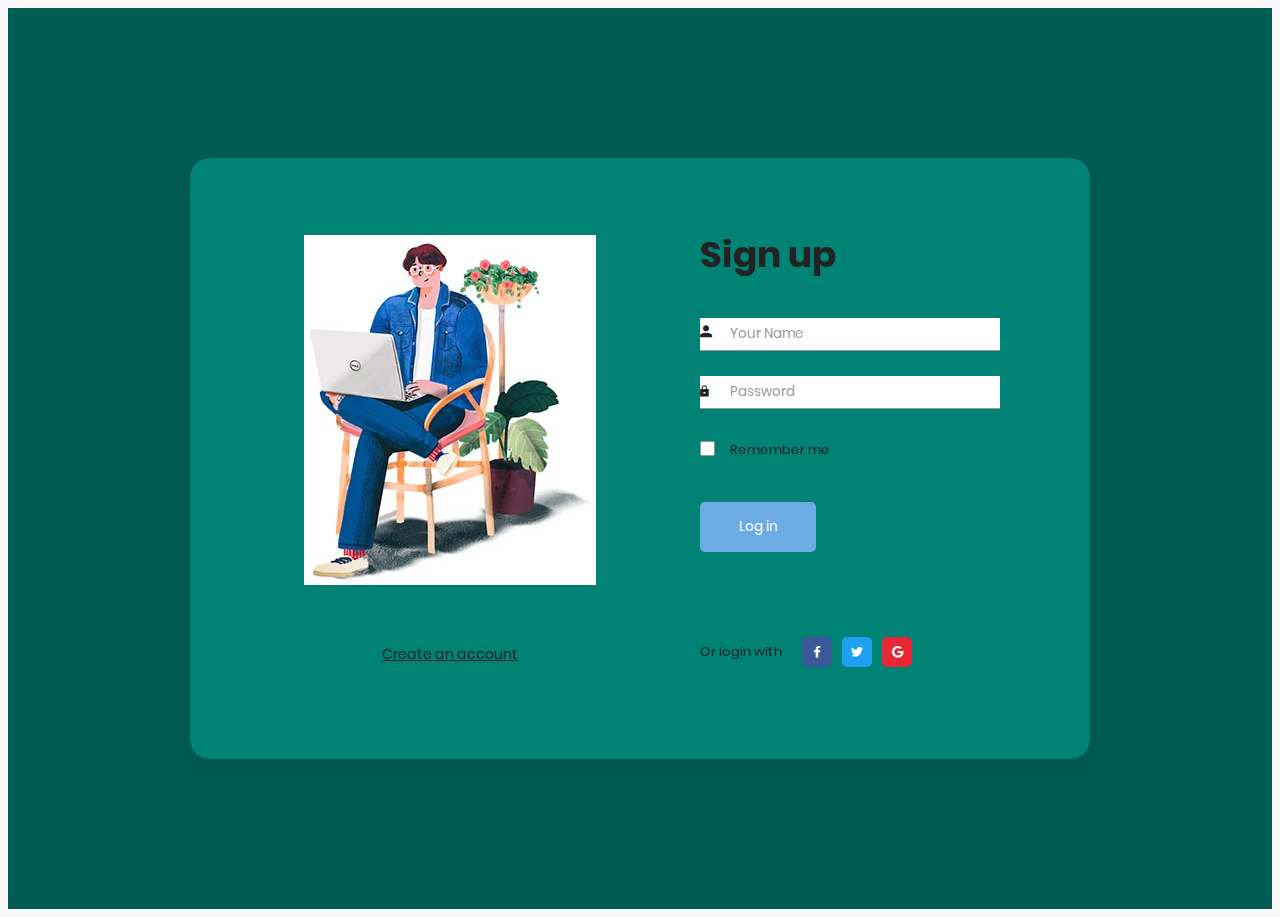
==== colorlib-regform-7/login.html @ 9bcc9d5b "registration and login added" ====
<!DOCTYPE html>
<html lang="en">
<head>
    <meta charset="UTF-8">
    <meta name="viewport" content="width=device-width, initial-scale=1.0">
    <meta http-equiv="X-UA-Compatible" content="ie=edge">
    <title>Sign Up Form by Colorlib</title>

    <!-- Font Icon -->
    <link rel="stylesheet" href="fonts/material-icon/css/material-design-iconic-font.min.css">

    <!-- Main css -->
    <link rel="stylesheet" href="css/style.css">
</head>
<body>

    <div class="main">

     

        <!-- Sing in  Form -->
        <section class="sign-in">
            <div class="container">
                <div class="signin-content">
                    <div class="signin-image">
                        <figure><img src="images/signin-image.jpg" alt="sing up image"></figure>
                        <a href="#" class="signup-image-link">Create an account</a>
                    </div>

                    <div class="signin-form">
                        <h2 class="form-title">Sign up</h2>
                        <form method="POST" class="register-form" id="login-form">
                            <div class="form-group">
                                <label for="your_name"><i class="zmdi zmdi-account material-icons-name"></i></label>
                                <input type="text" name="your_name" id="your_name" placeholder="Your Name"/>
                            </div>
                            <div class="form-group">
                                <label for="your_pass"><i class="zmdi zmdi-lock"></i></label>
                                <input type="password" name="your_pass" id="your_pass" placeholder="Password"/>
                            </div>
                            <div class="form-group">
                                <input type="checkbox" name="remember-me" id="remember-me" class="agree-term" />
                                <label for="remember-me" class="label-agree-term"><span><span></span></span>Remember me</label>
                            </div>
                            <div class="form-group form-button">
                                <input type="submit" name="signin" id="signin" class="form-submit" value="Log in"/>
                            </div>
                        </form>
                        <div class="social-login">
                            <span class="social-label">Or login with</span>
                            <ul class="socials">
                                <li><a href="#"><i class="display-flex-center zmdi zmdi-facebook"></i></a></li>
                                <li><a href="#"><i class="display-flex-center zmdi zmdi-twitter"></i></a></li>
                                <li><a href="#"><i class="display-flex-center zmdi zmdi-google"></i></a></li>
                            </ul>
                        </div>
                    </div>
                </div>
            </div>
        </section>

    </div>

    <!-- JS -->
    <script src="vendor/jquery/jquery.min.js"></script>
    <script src="js/main.js"></script>
</body><!-- This templates was made by Colorlib (https://colorlib.com) -->
</html>
---- colorlib-regform-7/fonts/material-icon/css/material-design-iconic-font.min.css ----
@font-face{font-family:Material-Design-Iconic-Font;src:url(../fonts/Material-Design-Iconic-Font.woff2?v=2.2.0) format('woff2'),url(../fonts/Material-Design-Iconic-Font.woff?v=2.2.0) format('woff'),url(../fonts/Material-Design-Iconic-Font.ttf?v=2.2.0) format('truetype')}.zmdi{display:inline-block;font:normal normal normal 14px/1 'Material-Design-Iconic-Font';font-size:inherit;text-rendering:auto;-webkit-font-smoothing:antialiased;-moz-osx-font-smoothing:grayscale}.zmdi-hc-lg{font-size:1.33333333em;line-height:.75em;vertical-align:-15%}.zmdi-hc-2x{font-size:2em}.zmdi-hc-3x{font-size:3em}.zmdi-hc-4x{font-size:4em}.zmdi-hc-5x{font-size:5em}.zmdi-hc-fw{width:1.28571429em;text-align:center}.zmdi-hc-ul{padding-left:0;margin-left:2.14285714em;list-style-type:none}.zmdi-hc-ul>li{position:relative}.zmdi-hc-li{position:absolute;left:-2.14285714em;width:2.14285714em;top:.14285714em;text-align:center}.zmdi-hc-li.zmdi-hc-lg{left:-1.85714286em}.zmdi-hc-border{padding:.1em .25em;border:solid .1em #9e9e9e;border-radius:2px}.zmdi-hc-border-circle{padding:.1em .25em;border:solid .1em #9e9e9e;border-radius:50%}.zmdi.pull-left{float:left;margin-right:.15em}.zmdi.pull-right{float:right;margin-left:.15em}.zmdi-hc-spin{-webkit-animation:zmdi-spin 1.5s infinite linear;animation:zmdi-spin 1.5s infinite linear}.zmdi-hc-spin-reverse{-webkit-animation:zmdi-spin-reverse 1.5s infinite linear;animation:zmdi-spin-reverse 1.5s infinite linear}@-webkit-keyframes zmdi-spin{0%{-webkit-transform:rotate(0deg);transform:rotate(0deg)}100%{-webkit-transform:rotate(359deg);transform:rotate(359deg)}}@keyframes zmdi-spin{0%{-webkit-transform:rotate(0deg);transform:rotate(0deg)}100%{-webkit-transform:rotate(359deg);transform:rotate(359deg)}}@-webkit-keyframes zmdi-spin-reverse{0%{-webkit-transform:rotate(0deg);transform:rotate(0deg)}100%{-webkit-transform:rotate(-359deg);transform:rotate(-359deg)}}@keyframes zmdi-spin-reverse{0%{-webkit-transform:rotate(0deg);transform:rotate(0deg)}100%{-webkit-transform:rotate(-359deg);transform:rotate(-359deg)}}.zmdi-hc-rotate-90{-webkit-transform:rotate(90deg);-ms-transform:rotate(90deg);transform:rotate(90deg)}.zmdi-hc-rotate-180{-webkit-transform:rotate(180deg);-ms-transform:rotate(180deg);transform:rotate(180deg)}.zmdi-hc-rotate-270{-webkit-transform:rotate(270deg);-ms-transform:rotate(270deg);transform:rotate(270deg)}.zmdi-hc-flip-horizontal{-webkit-transform:scale(-1,1);-ms-transform:scale(-1,1);transform:scale(-1,1)}.zmdi-hc-flip-vertical{-webkit-transform:scale(1,-1);-ms-transform:scale(1,-1);transform:scale(1,-1)}.zmdi-hc-stack{position:relative;display:inline-block;width:2em;height:2em;line-height:2em;vertical-align:middle}.zmdi-hc-stack-1x,.zmdi-hc-stack-2x{position:absolute;left:0;width:100%;text-align:center}.zmdi-hc-stack-1x{line-height:inherit}.zmdi-hc-stack-2x{font-size:2em}.zmdi-hc-inverse{color:#fff}.zmdi-3d-rotation:before{content:'\f101'}.zmdi-airplane-off:before{content:'\f102'}.zmdi-airplane:before{content:'\f103'}.zmdi-album:before{content:'\f104'}.zmdi-archive:before{content:'\f105'}.zmdi-assignment-account:before{content:'\f106'}.zmdi-assignment-alert:before{content:'\f107'}.zmdi-assignment-check:before{content:'\f108'}.zmdi-assignment-o:before{content:'\f109'}.zmdi-assignment-return:before{content:'\f10a'}.zmdi-assignment-returned:before{content:'\f10b'}.zmdi-assignment:before{content:'\f10c'}.zmdi-attachment-alt:before{content:'\f10d'}.zmdi-attachment:before{content:'\f10e'}.zmdi-audio:before{content:'\f10f'}.zmdi-badge-check:before{content:'\f110'}.zmdi-balance-wallet:before{content:'\f111'}.zmdi-balance:before{content:'\f112'}.zmdi-battery-alert:before{content:'\f113'}.zmdi-battery-flash:before{content:'\f114'}.zmdi-battery-unknown:before{content:'\f115'}.zmdi-battery:before{content:'\f116'}.zmdi-bike:before{content:'\f117'}.zmdi-block-alt:before{content:'\f118'}.zmdi-block:before{content:'\f119'}.zmdi-boat:before{content:'\f11a'}.zmdi-book-image:before{content:'\f11b'}.zmdi-book:before{content:'\f11c'}.zmdi-bookmark-outline:before{content:'\f11d'}.zmdi-bookmark:before{content:'\f11e'}.zmdi-brush:before{content:'\f11f'}.zmdi-bug:before{content:'\f120'}.zmdi-bus:before{content:'\f121'}.zmdi-cake:before{content:'\f122'}.zmdi-car-taxi:before{content:'\f123'}.zmdi-car-wash:before{content:'\f124'}.zmdi-car:before{content:'\f125'}.zmdi-card-giftcard:before{content:'\f126'}.zmdi-card-membership:before{content:'\f127'}.zmdi-card-travel:before{content:'\f128'}.zmdi-card:before{content:'\f129'}.zmdi-case-check:before{content:'\f12a'}.zmdi-case-download:before{content:'\f12b'}.zmdi-case-play:before{content:'\f12c'}.zmdi-case:before{content:'\f12d'}.zmdi-cast-connected:before{content:'\f12e'}.zmdi-cast:before{content:'\f12f'}.zmdi-chart-donut:before{content:'\f130'}.zmdi-chart:before{content:'\f131'}.zmdi-city-alt:before{content:'\f132'}.zmdi-city:before{content:'\f133'}.zmdi-close-circle-o:before{content:'\f134'}.zmdi-close-circle:before{content:'\f135'}.zmdi-close:before{content:'\f136'}.zmdi-cocktail:before{content:'\f137'}.zmdi-code-setting:before{content:'\f138'}.zmdi-code-smartphone:before{content:'\f139'}.zmdi-code:before{content:'\f13a'}.zmdi-coffee:before{content:'\f13b'}.zmdi-collection-bookmark:before{content:'\f13c'}.zmdi-collection-case-play:before{content:'\f13d'}.zmdi-collection-folder-image:before{content:'\f13e'}.zmdi-collection-image-o:before{content:'\f13f'}.zmdi-collection-image:before{content:'\f140'}.zmdi-collection-item-1:before{content:'\f141'}.zmdi-collection-item-2:before{content:'\f142'}.zmdi-collection-item-3:before{content:'\f143'}.zmdi-collection-item-4:before{content:'\f144'}.zmdi-collection-item-5:before{content:'\f145'}.zmdi-collection-item-6:before{content:'\f146'}.zmdi-collection-item-7:before{content:'\f147'}.zmdi-collection-item-8:before{content:'\f148'}.zmdi-collection-item-9-plus:before{content:'\f149'}.zmdi-collection-item-9:before{content:'\f14a'}.zmdi-collection-item:before{content:'\f14b'}.zmdi-collection-music:before{content:'\f14c'}.zmdi-collection-pdf:before{content:'\f14d'}.zmdi-collection-plus:before{content:'\f14e'}.zmdi-collection-speaker:before{content:'\f14f'}.zmdi-collection-text:before{content:'\f150'}.zmdi-collection-video:before{content:'\f151'}.zmdi-compass:before{content:'\f152'}.zmdi-cutlery:before{content:'\f153'}.zmdi-delete:before{content:'\f154'}.zmdi-dialpad:before{content:'\f155'}.zmdi-dns:before{content:'\f156'}.zmdi-drink:before{content:'\f157'}.zmdi-edit:before{content:'\f158'}.zmdi-email-open:before{content:'\f159'}.zmdi-email:before{content:'\f15a'}.zmdi-eye-off:before{content:'\f15b'}.zmdi-eye:before{content:'\f15c'}.zmdi-eyedropper:before{content:'\f15d'}.zmdi-favorite-outline:before{content:'\f15e'}.zmdi-favorite:before{content:'\f15f'}.zmdi-filter-list:before{content:'\f160'}.zmdi-fire:before{content:'\f161'}.zmdi-flag:before{content:'\f162'}.zmdi-flare:before{content:'\f163'}.zmdi-flash-auto:before{content:'\f164'}.zmdi-flash-off:before{content:'\f165'}.zmdi-flash:before{content:'\f166'}.zmdi-flip:before{content:'\f167'}.zmdi-flower-alt:before{content:'\f168'}.zmdi-flower:before{content:'\f169'}.zmdi-font:before{content:'\f16a'}.zmdi-fullscreen-alt:before{content:'\f16b'}.zmdi-fullscreen-exit:before{content:'\f16c'}.zmdi-fullscreen:before{content:'\f16d'}.zmdi-functions:before{content:'\f16e'}.zmdi-gas-station:before{content:'\f16f'}.zmdi-gesture:before{content:'\f170'}.zmdi-globe-alt:before{content:'\f171'}.zmdi-globe-lock:before{content:'\f172'}.zmdi-globe:before{content:'\f173'}.zmdi-graduation-cap:before{content:'\f174'}.zmdi-home:before{content:'\f175'}.zmdi-hospital-alt:before{content:'\f176'}.zmdi-hospital:before{content:'\f177'}.zmdi-hotel:before{content:'\f178'}.zmdi-hourglass-alt:before{content:'\f179'}.zmdi-hourglass-outline:before{content:'\f17a'}.zmdi-hourglass:before{content:'\f17b'}.zmdi-http:before{content:'\f17c'}.zmdi-image-alt:before{content:'\f17d'}.zmdi-image-o:before{content:'\f17e'}.zmdi-image:before{content:'\f17f'}.zmdi-inbox:before{content:'\f180'}.zmdi-invert-colors-off:before{content:'\f181'}.zmdi-invert-colors:before{content:'\f182'}.zmdi-key:before{content:'\f183'}.zmdi-label-alt-outline:before{content:'\f184'}.zmdi-label-alt:before{content:'\f185'}.zmdi-label-heart:before{content:'\f186'}.zmdi-label:before{content:'\f187'}.zmdi-labels:before{content:'\f188'}.zmdi-lamp:before{content:'\f189'}.zmdi-landscape:before{content:'\f18a'}.zmdi-layers-off:before{content:'\f18b'}.zmdi-layers:before{content:'\f18c'}.zmdi-library:before{content:'\f18d'}.zmdi-link:before{content:'\f18e'}.zmdi-lock-open:before{content:'\f18f'}.zmdi-lock-outline:before{content:'\f190'}.zmdi-lock:before{content:'\f191'}.zmdi-mail-reply-all:before{content:'\f192'}.zmdi-mail-reply:before{content:'\f193'}.zmdi-mail-send:before{content:'\f194'}.zmdi-mall:before{content:'\f195'}.zmdi-map:before{content:'\f196'}.zmdi-menu:before{content:'\f197'}.zmdi-money-box:before{content:'\f198'}.zmdi-money-off:before{content:'\f199'}.zmdi-money:before{content:'\f19a'}.zmdi-more-vert:before{content:'\f19b'}.zmdi-more:before{content:'\f19c'}.zmdi-movie-alt:before{content:'\f19d'}.zmdi-movie:before{content:'\f19e'}.zmdi-nature-people:before{content:'\f19f'}.zmdi-nature:before{content:'\f1a0'}.zmdi-navigation:before{content:'\f1a1'}.zmdi-open-in-browser:before{content:'\f1a2'}.zmdi-open-in-new:before{content:'\f1a3'}.zmdi-palette:before{content:'\f1a4'}.zmdi-parking:before{content:'\f1a5'}.zmdi-pin-account:before{content:'\f1a6'}.zmdi-pin-assistant:before{content:'\f1a7'}.zmdi-pin-drop:before{content:'\f1a8'}.zmdi-pin-help:before{content:'\f1a9'}.zmdi-pin-off:before{content:'\f1aa'}.zmdi-pin:before{content:'\f1ab'}.zmdi-pizza:before{content:'\f1ac'}.zmdi-plaster:before{content:'\f1ad'}.zmdi-power-setting:before{content:'\f1ae'}.zmdi-power:before{content:'\f1af'}.zmdi-print:before{content:'\f1b0'}.zmdi-puzzle-piece:before{content:'\f1b1'}.zmdi-quote:before{content:'\f1b2'}.zmdi-railway:before{content:'\f1b3'}.zmdi-receipt:before{content:'\f1b4'}.zmdi-refresh-alt:before{content:'\f1b5'}.zmdi-refresh-sync-alert:before{content:'\f1b6'}.zmdi-refresh-sync-off:before{content:'\f1b7'}.zmdi-refresh-sync:before{content:'\f1b8'}.zmdi-refresh:before{content:'\f1b9'}.zmdi-roller:before{content:'\f1ba'}.zmdi-ruler:before{content:'\f1bb'}.zmdi-scissors:before{content:'\f1bc'}.zmdi-screen-rotation-lock:before{content:'\f1bd'}.zmdi-screen-rotation:before{content:'\f1be'}.zmdi-search-for:before{content:'\f1bf'}.zmdi-search-in-file:before{content:'\f1c0'}.zmdi-search-in-page:before{content:'\f1c1'}.zmdi-search-replace:before{content:'\f1c2'}.zmdi-search:before{content:'\f1c3'}.zmdi-seat:before{content:'\f1c4'}.zmdi-settings-square:before{content:'\f1c5'}.zmdi-settings:before{content:'\f1c6'}.zmdi-shield-check:before{content:'\f1c7'}.zmdi-shield-security:before{content:'\f1c8'}.zmdi-shopping-basket:before{content:'\f1c9'}.zmdi-shopping-cart-plus:before{content:'\f1ca'}.zmdi-shopping-cart:before{content:'\f1cb'}.zmdi-sign-in:before{content:'\f1cc'}.zmdi-sort-amount-asc:before{content:'\f1cd'}.zmdi-sort-amount-desc:before{content:'\f1ce'}.zmdi-sort-asc:before{content:'\f1cf'}.zmdi-sort-desc:before{content:'\f1d0'}.zmdi-spellcheck:before{content:'\f1d1'}.zmdi-storage:before{content:'\f1d2'}.zmdi-store-24:before{content:'\f1d3'}.zmdi-store:before{content:'\f1d4'}.zmdi-subway:before{content:'\f1d5'}.zmdi-sun:before{content:'\f1d6'}.zmdi-tab-unselected:before{content:'\f1d7'}.zmdi-tab:before{content:'\f1d8'}.zmdi-tag-close:before{content:'\f1d9'}.zmdi-tag-more:before{content:'\f1da'}.zmdi-tag:before{content:'\f1db'}.zmdi-thumb-down:before{content:'\f1dc'}.zmdi-thumb-up-down:before{content:'\f1dd'}.zmdi-thumb-up:before{content:'\f1de'}.zmdi-ticket-star:before{content:'\f1df'}.zmdi-toll:before{content:'\f1e0'}.zmdi-toys:before{content:'\f1e1'}.zmdi-traffic:before{content:'\f1e2'}.zmdi-translate:before{content:'\f1e3'}.zmdi-triangle-down:before{content:'\f1e4'}.zmdi-triangle-up:before{content:'\f1e5'}.zmdi-truck:before{content:'\f1e6'}.zmdi-turning-sign:before{content:'\f1e7'}.zmdi-wallpaper:before{content:'\f1e8'}.zmdi-washing-machine:before{content:'\f1e9'}.zmdi-window-maximize:before{content:'\f1ea'}.zmdi-window-minimize:before{content:'\f1eb'}.zmdi-window-restore:before{content:'\f1ec'}.zmdi-wrench:before{content:'\f1ed'}.zmdi-zoom-in:before{content:'\f1ee'}.zmdi-zoom-out:before{content:'\f1ef'}.zmdi-alert-circle-o:before{content:'\f1f0'}.zmdi-alert-circle:before{content:'\f1f1'}.zmdi-alert-octagon:before{content:'\f1f2'}.zmdi-alert-polygon:before{content:'\f1f3'}.zmdi-alert-triangle:before{content:'\f1f4'}.zmdi-help-outline:before{content:'\f1f5'}.zmdi-help:before{content:'\f1f6'}.zmdi-info-outline:before{content:'\f1f7'}.zmdi-info:before{content:'\f1f8'}.zmdi-notifications-active:before{content:'\f1f9'}.zmdi-notifications-add:before{content:'\f1fa'}.zmdi-notifications-none:before{content:'\f1fb'}.zmdi-notifications-off:before{content:'\f1fc'}.zmdi-notifications-paused:before{content:'\f1fd'}.zmdi-notifications:before{content:'\f1fe'}.zmdi-account-add:before{content:'\f1ff'}.zmdi-account-box-mail:before{content:'\f200'}.zmdi-account-box-o:before{content:'\f201'}.zmdi-account-box-phone:before{content:'\f202'}.zmdi-account-box:before{content:'\f203'}.zmdi-account-calendar:before{content:'\f204'}.zmdi-account-circle:before{content:'\f205'}.zmdi-account-o:before{content:'\f206'}.zmdi-account:before{content:'\f207'}.zmdi-accounts-add:before{content:'\f208'}.zmdi-accounts-alt:before{content:'\f209'}.zmdi-accounts-list-alt:before{content:'\f20a'}.zmdi-accounts-list:before{content:'\f20b'}.zmdi-accounts-outline:before{content:'\f20c'}.zmdi-accounts:before{content:'\f20d'}.zmdi-face:before{content:'\f20e'}.zmdi-female:before{content:'\f20f'}.zmdi-male-alt:before{content:'\f210'}.zmdi-male-female:before{content:'\f211'}.zmdi-male:before{content:'\f212'}.zmdi-mood-bad:before{content:'\f213'}.zmdi-mood:before{content:'\f214'}.zmdi-run:before{content:'\f215'}.zmdi-walk:before{content:'\f216'}.zmdi-cloud-box:before{content:'\f217'}.zmdi-cloud-circle:before{content:'\f218'}.zmdi-cloud-done:before{content:'\f219'}.zmdi-cloud-download:before{content:'\f21a'}.zmdi-cloud-off:before{content:'\f21b'}.zmdi-cloud-outline-alt:before{content:'\f21c'}.zmdi-cloud-outline:before{content:'\f21d'}.zmdi-cloud-upload:before{content:'\f21e'}.zmdi-cloud:before{content:'\f21f'}.zmdi-download:before{content:'\f220'}.zmdi-file-plus:before{content:'\f221'}.zmdi-file-text:before{content:'\f222'}.zmdi-file:before{content:'\f223'}.zmdi-folder-outline:before{content:'\f224'}.zmdi-folder-person:before{content:'\f225'}.zmdi-folder-star-alt:before{content:'\f226'}.zmdi-folder-star:before{content:'\f227'}.zmdi-folder:before{content:'\f228'}.zmdi-gif:before{content:'\f229'}.zmdi-upload:before{content:'\f22a'}.zmdi-border-all:before{content:'\f22b'}.zmdi-border-bottom:before{content:'\f22c'}.zmdi-border-clear:before{content:'\f22d'}.zmdi-border-color:before{content:'\f22e'}.zmdi-border-horizontal:before{content:'\f22f'}.zmdi-border-inner:before{content:'\f230'}.zmdi-border-left:before{content:'\f231'}.zmdi-border-outer:before{content:'\f232'}.zmdi-border-right:before{content:'\f233'}.zmdi-border-style:before{content:'\f234'}.zmdi-border-top:before{content:'\f235'}.zmdi-border-vertical:before{content:'\f236'}.zmdi-copy:before{content:'\f237'}.zmdi-crop:before{content:'\f238'}.zmdi-format-align-center:before{content:'\f239'}.zmdi-format-align-justify:before{content:'\f23a'}.zmdi-format-align-left:before{content:'\f23b'}.zmdi-format-align-right:before{content:'\f23c'}.zmdi-format-bold:before{content:'\f23d'}.zmdi-format-clear-all:before{content:'\f23e'}.zmdi-format-clear:before{content:'\f23f'}.zmdi-format-color-fill:before{content:'\f240'}.zmdi-format-color-reset:before{content:'\f241'}.zmdi-format-color-text:before{content:'\f242'}.zmdi-format-indent-decrease:before{content:'\f243'}.zmdi-format-indent-increase:before{content:'\f244'}.zmdi-format-italic:before{content:'\f245'}.zmdi-format-line-spacing:before{content:'\f246'}.zmdi-format-list-bulleted:before{content:'\f247'}.zmdi-format-list-numbered:before{content:'\f248'}.zmdi-format-ltr:before{content:'\f249'}.zmdi-format-rtl:before{content:'\f24a'}.zmdi-format-size:before{content:'\f24b'}.zmdi-format-strikethrough-s:before{content:'\f24c'}.zmdi-format-strikethrough:before{content:'\f24d'}.zmdi-format-subject:before{content:'\f24e'}.zmdi-format-underlined:before{content:'\f24f'}.zmdi-format-valign-bottom:before{content:'\f250'}.zmdi-format-valign-center:before{content:'\f251'}.zmdi-format-valign-top:before{content:'\f252'}.zmdi-redo:before{content:'\f253'}.zmdi-select-all:before{content:'\f254'}.zmdi-space-bar:before{content:'\f255'}.zmdi-text-format:before{content:'\f256'}.zmdi-transform:before{content:'\f257'}.zmdi-undo:before{content:'\f258'}.zmdi-wrap-text:before{content:'\f259'}.zmdi-comment-alert:before{content:'\f25a'}.zmdi-comment-alt-text:before{content:'\f25b'}.zmdi-comment-alt:before{content:'\f25c'}.zmdi-comment-edit:before{content:'\f25d'}.zmdi-comment-image:before{content:'\f25e'}.zmdi-comment-list:before{content:'\f25f'}.zmdi-comment-more:before{content:'\f260'}.zmdi-comment-outline:before{content:'\f261'}.zmdi-comment-text-alt:before{content:'\f262'}.zmdi-comment-text:before{content:'\f263'}.zmdi-comment-video:before{content:'\f264'}.zmdi-comment:before{content:'\f265'}.zmdi-comments:before{content:'\f266'}.zmdi-check-all:before{content:'\f267'}.zmdi-check-circle-u:before{content:'\f268'}.zmdi-check-circle:before{content:'\f269'}.zmdi-check-square:before{content:'\f26a'}.zmdi-check:before{content:'\f26b'}.zmdi-circle-o:before{content:'\f26c'}.zmdi-circle:before{content:'\f26d'}.zmdi-dot-circle-alt:before{content:'\f26e'}.zmdi-dot-circle:before{content:'\f26f'}.zmdi-minus-circle-outline:before{content:'\f270'}.zmdi-minus-circle:before{content:'\f271'}.zmdi-minus-square:before{content:'\f272'}.zmdi-minus:before{content:'\f273'}.zmdi-plus-circle-o-duplicate:before{content:'\f274'}.zmdi-plus-circle-o:before{content:'\f275'}.zmdi-plus-circle:before{content:'\f276'}.zmdi-plus-square:before{content:'\f277'}.zmdi-plus:before{content:'\f278'}.zmdi-square-o:before{content:'\f279'}.zmdi-star-circle:before{content:'\f27a'}.zmdi-star-half:before{content:'\f27b'}.zmdi-star-outline:before{content:'\f27c'}.zmdi-star:before{content:'\f27d'}.zmdi-bluetooth-connected:before{content:'\f27e'}.zmdi-bluetooth-off:before{content:'\f27f'}.zmdi-bluetooth-search:before{content:'\f280'}.zmdi-bluetooth-setting:before{content:'\f281'}.zmdi-bluetooth:before{content:'\f282'}.zmdi-camera-add:before{content:'\f283'}.zmdi-camera-alt:before{content:'\f284'}.zmdi-camera-bw:before{content:'\f285'}.zmdi-camera-front:before{content:'\f286'}.zmdi-camera-mic:before{content:'\f287'}.zmdi-camera-party-mode:before{content:'\f288'}.zmdi-camera-rear:before{content:'\f289'}.zmdi-camera-roll:before{content:'\f28a'}.zmdi-camera-switch:before{content:'\f28b'}.zmdi-camera:before{content:'\f28c'}.zmdi-card-alert:before{content:'\f28d'}.zmdi-card-off:before{content:'\f28e'}.zmdi-card-sd:before{content:'\f28f'}.zmdi-card-sim:before{content:'\f290'}.zmdi-desktop-mac:before{content:'\f291'}.zmdi-desktop-windows:before{content:'\f292'}.zmdi-device-hub:before{content:'\f293'}.zmdi-devices-off:before{content:'\f294'}.zmdi-devices:before{content:'\f295'}.zmdi-dock:before{content:'\f296'}.zmdi-floppy:before{content:'\f297'}.zmdi-gamepad:before{content:'\f298'}.zmdi-gps-dot:before{content:'\f299'}.zmdi-gps-off:before{content:'\f29a'}.zmdi-gps:before{content:'\f29b'}.zmdi-headset-mic:before{content:'\f29c'}.zmdi-headset:before{content:'\f29d'}.zmdi-input-antenna:before{content:'\f29e'}.zmdi-input-composite:before{content:'\f29f'}.zmdi-input-hdmi:before{content:'\f2a0'}.zmdi-input-power:before{content:'\f2a1'}.zmdi-input-svideo:before{content:'\f2a2'}.zmdi-keyboard-hide:before{content:'\f2a3'}.zmdi-keyboard:before{content:'\f2a4'}.zmdi-laptop-chromebook:before{content:'\f2a5'}.zmdi-laptop-mac:before{content:'\f2a6'}.zmdi-laptop:before{content:'\f2a7'}.zmdi-mic-off:before{content:'\f2a8'}.zmdi-mic-outline:before{content:'\f2a9'}.zmdi-mic-setting:before{content:'\f2aa'}.zmdi-mic:before{content:'\f2ab'}.zmdi-mouse:before{content:'\f2ac'}.zmdi-network-alert:before{content:'\f2ad'}.zmdi-network-locked:before{content:'\f2ae'}.zmdi-network-off:before{content:'\f2af'}.zmdi-network-outline:before{content:'\f2b0'}.zmdi-network-setting:before{content:'\f2b1'}.zmdi-network:before{content:'\f2b2'}.zmdi-phone-bluetooth:before{content:'\f2b3'}.zmdi-phone-end:before{content:'\f2b4'}.zmdi-phone-forwarded:before{content:'\f2b5'}.zmdi-phone-in-talk:before{content:'\f2b6'}.zmdi-phone-locked:before{content:'\f2b7'}.zmdi-phone-missed:before{content:'\f2b8'}.zmdi-phone-msg:before{content:'\f2b9'}.zmdi-phone-paused:before{content:'\f2ba'}.zmdi-phone-ring:before{content:'\f2bb'}.zmdi-phone-setting:before{content:'\f2bc'}.zmdi-phone-sip:before{content:'\f2bd'}.zmdi-phone:before{content:'\f2be'}.zmdi-portable-wifi-changes:before{content:'\f2bf'}.zmdi-portable-wifi-off:before{content:'\f2c0'}.zmdi-portable-wifi:before{content:'\f2c1'}.zmdi-radio:before{content:'\f2c2'}.zmdi-reader:before{content:'\f2c3'}.zmdi-remote-control-alt:before{content:'\f2c4'}.zmdi-remote-control:before{content:'\f2c5'}.zmdi-router:before{content:'\f2c6'}.zmdi-scanner:before{content:'\f2c7'}.zmdi-smartphone-android:before{content:'\f2c8'}.zmdi-smartphone-download:before{content:'\f2c9'}.zmdi-smartphone-erase:before{content:'\f2ca'}.zmdi-smartphone-info:before{content:'\f2cb'}.zmdi-smartphone-iphone:before{content:'\f2cc'}.zmdi-smartphone-landscape-lock:before{content:'\f2cd'}.zmdi-smartphone-landscape:before{content:'\f2ce'}.zmdi-smartphone-lock:before{content:'\f2cf'}.zmdi-smartphone-portrait-lock:before{content:'\f2d0'}.zmdi-smartphone-ring:before{content:'\f2d1'}.zmdi-smartphone-setting:before{content:'\f2d2'}.zmdi-smartphone-setup:before{content:'\f2d3'}.zmdi-smartphone:before{content:'\f2d4'}.zmdi-speaker:before{content:'\f2d5'}.zmdi-tablet-android:before{content:'\f2d6'}.zmdi-tablet-mac:before{content:'\f2d7'}.zmdi-tablet:before{content:'\f2d8'}.zmdi-tv-alt-play:before{content:'\f2d9'}.zmdi-tv-list:before{content:'\f2da'}.zmdi-tv-play:before{content:'\f2db'}.zmdi-tv:before{content:'\f2dc'}.zmdi-usb:before{content:'\f2dd'}.zmdi-videocam-off:before{content:'\f2de'}.zmdi-videocam-switch:before{content:'\f2df'}.zmdi-videocam:before{content:'\f2e0'}.zmdi-watch:before{content:'\f2e1'}.zmdi-wifi-alt-2:before{content:'\f2e2'}.zmdi-wifi-alt:before{content:'\f2e3'}.zmdi-wifi-info:before{content:'\f2e4'}.zmdi-wifi-lock:before{content:'\f2e5'}.zmdi-wifi-off:before{content:'\f2e6'}.zmdi-wifi-outline:before{content:'\f2e7'}.zmdi-wifi:before{content:'\f2e8'}.zmdi-arrow-left-bottom:before{content:'\f2e9'}.zmdi-arrow-left:before{content:'\f2ea'}.zmdi-arrow-merge:before{content:'\f2eb'}.zmdi-arrow-missed:before{content:'\f2ec'}.zmdi-arrow-right-top:before{content:'\f2ed'}.zmdi-arrow-right:before{content:'\f2ee'}.zmdi-arrow-split:before{content:'\f2ef'}.zmdi-arrows:before{content:'\f2f0'}.zmdi-caret-down-circle:before{content:'\f2f1'}.zmdi-caret-down:before{content:'\f2f2'}.zmdi-caret-left-circle:before{content:'\f2f3'}.zmdi-caret-left:before{content:'\f2f4'}.zmdi-caret-right-circle:before{content:'\f2f5'}.zmdi-caret-right:before{content:'\f2f6'}.zmdi-caret-up-circle:before{content:'\f2f7'}.zmdi-caret-up:before{content:'\f2f8'}.zmdi-chevron-down:before{content:'\f2f9'}.zmdi-chevron-left:before{content:'\f2fa'}.zmdi-chevron-right:before{content:'\f2fb'}.zmdi-chevron-up:before{content:'\f2fc'}.zmdi-forward:before{content:'\f2fd'}.zmdi-long-arrow-down:before{content:'\f2fe'}.zmdi-long-arrow-left:before{content:'\f2ff'}.zmdi-long-arrow-return:before{content:'\f300'}.zmdi-long-arrow-right:before{content:'\f301'}.zmdi-long-arrow-tab:before{content:'\f302'}.zmdi-long-arrow-up:before{content:'\f303'}.zmdi-rotate-ccw:before{content:'\f304'}.zmdi-rotate-cw:before{content:'\f305'}.zmdi-rotate-left:before{content:'\f306'}.zmdi-rotate-right:before{content:'\f307'}.zmdi-square-down:before{content:'\f308'}.zmdi-square-right:before{content:'\f309'}.zmdi-swap-alt:before{content:'\f30a'}.zmdi-swap-vertical-circle:before{content:'\f30b'}.zmdi-swap-vertical:before{content:'\f30c'}.zmdi-swap:before{content:'\f30d'}.zmdi-trending-down:before{content:'\f30e'}.zmdi-trending-flat:before{content:'\f30f'}.zmdi-trending-up:before{content:'\f310'}.zmdi-unfold-less:before{content:'\f311'}.zmdi-unfold-more:before{content:'\f312'}.zmdi-apps:before{content:'\f313'}.zmdi-grid-off:before{content:'\f314'}.zmdi-grid:before{content:'\f315'}.zmdi-view-agenda:before{content:'\f316'}.zmdi-view-array:before{content:'\f317'}.zmdi-view-carousel:before{content:'\f318'}.zmdi-view-column:before{content:'\f319'}.zmdi-view-comfy:before{content:'\f31a'}.zmdi-view-compact:before{content:'\f31b'}.zmdi-view-dashboard:before{content:'\f31c'}.zmdi-view-day:before{content:'\f31d'}.zmdi-view-headline:before{content:'\f31e'}.zmdi-view-list-alt:before{content:'\f31f'}.zmdi-view-list:before{content:'\f320'}.zmdi-view-module:before{content:'\f321'}.zmdi-view-quilt:before{content:'\f322'}.zmdi-view-stream:before{content:'\f323'}.zmdi-view-subtitles:before{content:'\f324'}.zmdi-view-toc:before{content:'\f325'}.zmdi-view-web:before{content:'\f326'}.zmdi-view-week:before{content:'\f327'}.zmdi-widgets:before{content:'\f328'}.zmdi-alarm-check:before{content:'\f329'}.zmdi-alarm-off:before{content:'\f32a'}.zmdi-alarm-plus:before{content:'\f32b'}.zmdi-alarm-snooze:before{content:'\f32c'}.zmdi-alarm:before{content:'\f32d'}.zmdi-calendar-alt:before{content:'\f32e'}.zmdi-calendar-check:before{content:'\f32f'}.zmdi-calendar-close:before{content:'\f330'}.zmdi-calendar-note:before{content:'\f331'}.zmdi-calendar:before{content:'\f332'}.zmdi-time-countdown:before{content:'\f333'}.zmdi-time-interval:before{content:'\f334'}.zmdi-time-restore-setting:before{content:'\f335'}.zmdi-time-restore:before{content:'\f336'}.zmdi-time:before{content:'\f337'}.zmdi-timer-off:before{content:'\f338'}.zmdi-timer:before{content:'\f339'}.zmdi-android-alt:before{content:'\f33a'}.zmdi-android:before{content:'\f33b'}.zmdi-apple:before{content:'\f33c'}.zmdi-behance:before{content:'\f33d'}.zmdi-codepen:before{content:'\f33e'}.zmdi-dribbble:before{content:'\f33f'}.zmdi-dropbox:before{content:'\f340'}.zmdi-evernote:before{content:'\f341'}.zmdi-facebook-box:before{content:'\f342'}.zmdi-facebook:before{content:'\f343'}.zmdi-github-box:before{content:'\f344'}.zmdi-github:before{content:'\f345'}.zmdi-google-drive:before{content:'\f346'}.zmdi-google-earth:before{content:'\f347'}.zmdi-google-glass:before{content:'\f348'}.zmdi-google-maps:before{content:'\f349'}.zmdi-google-pages:before{content:'\f34a'}.zmdi-google-play:before{content:'\f34b'}.zmdi-google-plus-box:before{content:'\f34c'}.zmdi-google-plus:before{content:'\f34d'}.zmdi-google:before{content:'\f34e'}.zmdi-instagram:before{content:'\f34f'}.zmdi-language-css3:before{content:'\f350'}.zmdi-language-html5:before{content:'\f351'}.zmdi-language-javascript:before{content:'\f352'}.zmdi-language-python-alt:before{content:'\f353'}.zmdi-language-python:before{content:'\f354'}.zmdi-lastfm:before{content:'\f355'}.zmdi-linkedin-box:before{content:'\f356'}.zmdi-paypal:before{content:'\f357'}.zmdi-pinterest-box:before{content:'\f358'}.zmdi-pocket:before{content:'\f359'}.zmdi-polymer:before{content:'\f35a'}.zmdi-share:before{content:'\f35b'}.zmdi-stackoverflow:before{content:'\f35c'}.zmdi-steam-square:before{content:'\f35d'}.zmdi-steam:before{content:'\f35e'}.zmdi-twitter-box:before{content:'\f35f'}.zmdi-twitter:before{content:'\f360'}.zmdi-vk:before{content:'\f361'}.zmdi-wikipedia:before{content:'\f362'}.zmdi-windows:before{content:'\f363'}.zmdi-aspect-ratio-alt:before{content:'\f364'}.zmdi-aspect-ratio:before{content:'\f365'}.zmdi-blur-circular:before{content:'\f366'}.zmdi-blur-linear:before{content:'\f367'}.zmdi-blur-off:before{content:'\f368'}.zmdi-blur:before{content:'\f369'}.zmdi-brightness-2:before{content:'\f36a'}.zmdi-brightness-3:before{content:'\f36b'}.zmdi-brightness-4:before{content:'\f36c'}.zmdi-brightness-5:before{content:'\f36d'}.zmdi-brightness-6:before{content:'\f36e'}.zmdi-brightness-7:before{content:'\f36f'}.zmdi-brightness-auto:before{content:'\f370'}.zmdi-brightness-setting:before{content:'\f371'}.zmdi-broken-image:before{content:'\f372'}.zmdi-center-focus-strong:before{content:'\f373'}.zmdi-center-focus-weak:before{content:'\f374'}.zmdi-compare:before{content:'\f375'}.zmdi-crop-16-9:before{content:'\f376'}.zmdi-crop-3-2:before{content:'\f377'}.zmdi-crop-5-4:before{content:'\f378'}.zmdi-crop-7-5:before{content:'\f379'}.zmdi-crop-din:before{content:'\f37a'}.zmdi-crop-free:before{content:'\f37b'}.zmdi-crop-landscape:before{content:'\f37c'}.zmdi-crop-portrait:before{content:'\f37d'}.zmdi-crop-square:before{content:'\f37e'}.zmdi-exposure-alt:before{content:'\f37f'}.zmdi-exposure:before{content:'\f380'}.zmdi-filter-b-and-w:before{content:'\f381'}.zmdi-filter-center-focus:before{content:'\f382'}.zmdi-filter-frames:before{content:'\f383'}.zmdi-filter-tilt-shift:before{content:'\f384'}.zmdi-gradient:before{content:'\f385'}.zmdi-grain:before{content:'\f386'}.zmdi-graphic-eq:before{content:'\f387'}.zmdi-hdr-off:before{content:'\f388'}.zmdi-hdr-strong:before{content:'\f389'}.zmdi-hdr-weak:before{content:'\f38a'}.zmdi-hdr:before{content:'\f38b'}.zmdi-iridescent:before{content:'\f38c'}.zmdi-leak-off:before{content:'\f38d'}.zmdi-leak:before{content:'\f38e'}.zmdi-looks:before{content:'\f38f'}.zmdi-loupe:before{content:'\f390'}.zmdi-panorama-horizontal:before{content:'\f391'}.zmdi-panorama-vertical:before{content:'\f392'}.zmdi-panorama-wide-angle:before{content:'\f393'}.zmdi-photo-size-select-large:before{content:'\f394'}.zmdi-photo-size-select-small:before{content:'\f395'}.zmdi-picture-in-picture:before{content:'\f396'}.zmdi-slideshow:before{content:'\f397'}.zmdi-texture:before{content:'\f398'}.zmdi-tonality:before{content:'\f399'}.zmdi-vignette:before{content:'\f39a'}.zmdi-wb-auto:before{content:'\f39b'}.zmdi-eject-alt:before{content:'\f39c'}.zmdi-eject:before{content:'\f39d'}.zmdi-equalizer:before{content:'\f39e'}.zmdi-fast-forward:before{content:'\f39f'}.zmdi-fast-rewind:before{content:'\f3a0'}.zmdi-forward-10:before{content:'\f3a1'}.zmdi-forward-30:before{content:'\f3a2'}.zmdi-forward-5:before{content:'\f3a3'}.zmdi-hearing:before{content:'\f3a4'}.zmdi-pause-circle-outline:before{content:'\f3a5'}.zmdi-pause-circle:before{content:'\f3a6'}.zmdi-pause:before{content:'\f3a7'}.zmdi-play-circle-outline:before{content:'\f3a8'}.zmdi-play-circle:before{content:'\f3a9'}.zmdi-play:before{content:'\f3aa'}.zmdi-playlist-audio:before{content:'\f3ab'}.zmdi-playlist-plus:before{content:'\f3ac'}.zmdi-repeat-one:before{content:'\f3ad'}.zmdi-repeat:before{content:'\f3ae'}.zmdi-replay-10:before{content:'\f3af'}.zmdi-replay-30:before{content:'\f3b0'}.zmdi-replay-5:before{content:'\f3b1'}.zmdi-replay:before{content:'\f3b2'}.zmdi-shuffle:before{content:'\f3b3'}.zmdi-skip-next:before{content:'\f3b4'}.zmdi-skip-previous:before{content:'\f3b5'}.zmdi-stop:before{content:'\f3b6'}.zmdi-surround-sound:before{content:'\f3b7'}.zmdi-tune:before{content:'\f3b8'}.zmdi-volume-down:before{content:'\f3b9'}.zmdi-volume-mute:before{content:'\f3ba'}.zmdi-volume-off:before{content:'\f3bb'}.zmdi-volume-up:before{content:'\f3bc'}.zmdi-n-1-square:before{content:'\f3bd'}.zmdi-n-2-square:before{content:'\f3be'}.zmdi-n-3-square:before{content:'\f3bf'}.zmdi-n-4-square:before{content:'\f3c0'}.zmdi-n-5-square:before{content:'\f3c1'}.zmdi-n-6-square:before{content:'\f3c2'}.zmdi-neg-1:before{content:'\f3c3'}.zmdi-neg-2:before{content:'\f3c4'}.zmdi-plus-1:before{content:'\f3c5'}.zmdi-plus-2:before{content:'\f3c6'}.zmdi-sec-10:before{content:'\f3c7'}.zmdi-sec-3:before{content:'\f3c8'}.zmdi-zero:before{content:'\f3c9'}.zmdi-airline-seat-flat-angled:before{content:'\f3ca'}.zmdi-airline-seat-flat:before{content:'\f3cb'}.zmdi-airline-seat-individual-suite:before{content:'\f3cc'}.zmdi-airline-seat-legroom-extra:before{content:'\f3cd'}.zmdi-airline-seat-legroom-normal:before{content:'\f3ce'}.zmdi-airline-seat-legroom-reduced:before{content:'\f3cf'}.zmdi-airline-seat-recline-extra:before{content:'\f3d0'}.zmdi-airline-seat-recline-normal:before{content:'\f3d1'}.zmdi-airplay:before{content:'\f3d2'}.zmdi-closed-caption:before{content:'\f3d3'}.zmdi-confirmation-number:before{content:'\f3d4'}.zmdi-developer-board:before{content:'\f3d5'}.zmdi-disc-full:before{content:'\f3d6'}.zmdi-explicit:before{content:'\f3d7'}.zmdi-flight-land:before{content:'\f3d8'}.zmdi-flight-takeoff:before{content:'\f3d9'}.zmdi-flip-to-back:before{content:'\f3da'}.zmdi-flip-to-front:before{content:'\f3db'}.zmdi-group-work:before{content:'\f3dc'}.zmdi-hd:before{content:'\f3dd'}.zmdi-hq:before{content:'\f3de'}.zmdi-markunread-mailbox:before{content:'\f3df'}.zmdi-memory:before{content:'\f3e0'}.zmdi-nfc:before{content:'\f3e1'}.zmdi-play-for-work:before{content:'\f3e2'}.zmdi-power-input:before{content:'\f3e3'}.zmdi-present-to-all:before{content:'\f3e4'}.zmdi-satellite:before{content:'\f3e5'}.zmdi-tap-and-play:before{content:'\f3e6'}.zmdi-vibration:before{content:'\f3e7'}.zmdi-voicemail:before{content:'\f3e8'}.zmdi-group:before{content:'\f3e9'}.zmdi-rss:before{content:'\f3ea'}.zmdi-shape:before{content:'\f3eb'}.zmdi-spinner:before{content:'\f3ec'}.zmdi-ungroup:before{content:'\f3ed'}.zmdi-500px:before{content:'\f3ee'}.zmdi-8tracks:before{content:'\f3ef'}.zmdi-amazon:before{content:'\f3f0'}.zmdi-blogger:before{content:'\f3f1'}.zmdi-delicious:before{content:'\f3f2'}.zmdi-disqus:before{content:'\f3f3'}.zmdi-flattr:before{content:'\f3f4'}.zmdi-flickr:before{content:'\f3f5'}.zmdi-github-alt:before{content:'\f3f6'}.zmdi-google-old:before{content:'\f3f7'}.zmdi-linkedin:before{content:'\f3f8'}.zmdi-odnoklassniki:before{content:'\f3f9'}.zmdi-outlook:before{content:'\f3fa'}.zmdi-paypal-alt:before{content:'\f3fb'}.zmdi-pinterest:before{content:'\f3fc'}.zmdi-playstation:before{content:'\f3fd'}.zmdi-reddit:before{content:'\f3fe'}.zmdi-skype:before{content:'\f3ff'}.zmdi-slideshare:before{content:'\f400'}.zmdi-soundcloud:before{content:'\f401'}.zmdi-tumblr:before{content:'\f402'}.zmdi-twitch:before{content:'\f403'}.zmdi-vimeo:before{content:'\f404'}.zmdi-whatsapp:before{content:'\f405'}.zmdi-xbox:before{content:'\f406'}.zmdi-yahoo:before{content:'\f407'}.zmdi-youtube-play:before{content:'\f408'}.zmdi-youtube:before{content:'\f409'}.zmdi-3d-rotation:before{content:'\f101'}.zmdi-airplane-off:before{content:'\f102'}.zmdi-airplane:before{content:'\f103'}.zmdi-album:before{content:'\f104'}.zmdi-archive:before{content:'\f105'}.zmdi-assignment-account:before{content:'\f106'}.zmdi-assignment-alert:before{content:'\f107'}.zmdi-assignment-check:before{content:'\f108'}.zmdi-assignment-o:before{content:'\f109'}.zmdi-assignment-return:before{content:'\f10a'}.zmdi-assignment-returned:before{content:'\f10b'}.zmdi-assignment:before{content:'\f10c'}.zmdi-attachment-alt:before{content:'\f10d'}.zmdi-attachment:before{content:'\f10e'}.zmdi-audio:before{content:'\f10f'}.zmdi-badge-check:before{content:'\f110'}.zmdi-balance-wallet:before{content:'\f111'}.zmdi-balance:before{content:'\f112'}.zmdi-battery-alert:before{content:'\f113'}.zmdi-battery-flash:before{content:'\f114'}.zmdi-battery-unknown:before{content:'\f115'}.zmdi-battery:before{content:'\f116'}.zmdi-bike:before{content:'\f117'}.zmdi-block-alt:before{content:'\f118'}.zmdi-block:before{content:'\f119'}.zmdi-boat:before{content:'\f11a'}.zmdi-book-image:before{content:'\f11b'}.zmdi-book:before{content:'\f11c'}.zmdi-bookmark-outline:before{content:'\f11d'}.zmdi-bookmark:before{content:'\f11e'}.zmdi-brush:before{content:'\f11f'}.zmdi-bug:before{content:'\f120'}.zmdi-bus:before{content:'\f121'}.zmdi-cake:before{content:'\f122'}.zmdi-car-taxi:before{content:'\f123'}.zmdi-car-wash:before{content:'\f124'}.zmdi-car:before{content:'\f125'}.zmdi-card-giftcard:before{content:'\f126'}.zmdi-card-membership:before{content:'\f127'}.zmdi-card-travel:before{content:'\f128'}.zmdi-card:before{content:'\f129'}.zmdi-case-check:before{content:'\f12a'}.zmdi-case-download:before{content:'\f12b'}.zmdi-case-play:before{content:'\f12c'}.zmdi-case:before{content:'\f12d'}.zmdi-cast-connected:before{content:'\f12e'}.zmdi-cast:before{content:'\f12f'}.zmdi-chart-donut:before{content:'\f130'}.zmdi-chart:before{content:'\f131'}.zmdi-city-alt:before{content:'\f132'}.zmdi-city:before{content:'\f133'}.zmdi-close-circle-o:before{content:'\f134'}.zmdi-close-circle:before{content:'\f135'}.zmdi-close:before{content:'\f136'}.zmdi-cocktail:before{content:'\f137'}.zmdi-code-setting:before{content:'\f138'}.zmdi-code-smartphone:before{content:'\f139'}.zmdi-code:before{content:'\f13a'}.zmdi-coffee:before{content:'\f13b'}.zmdi-collection-bookmark:before{content:'\f13c'}.zmdi-collection-case-play:before{content:'\f13d'}.zmdi-collection-folder-image:before{content:'\f13e'}.zmdi-collection-image-o:before{content:'\f13f'}.zmdi-collection-image:before{content:'\f140'}.zmdi-collection-item-1:before{content:'\f141'}.zmdi-collection-item-2:before{content:'\f142'}.zmdi-collection-item-3:before{content:'\f143'}.zmdi-collection-item-4:before{content:'\f144'}.zmdi-collection-item-5:before{content:'\f145'}.zmdi-collection-item-6:before{content:'\f146'}.zmdi-collection-item-7:before{content:'\f147'}.zmdi-collection-item-8:before{content:'\f148'}.zmdi-collection-item-9-plus:before{content:'\f149'}.zmdi-collection-item-9:before{content:'\f14a'}.zmdi-collection-item:before{content:'\f14b'}.zmdi-collection-music:before{content:'\f14c'}.zmdi-collection-pdf:before{content:'\f14d'}.zmdi-collection-plus:before{content:'\f14e'}.zmdi-collection-speaker:before{content:'\f14f'}.zmdi-collection-text:before{content:'\f150'}.zmdi-collection-video:before{content:'\f151'}.zmdi-compass:before{content:'\f152'}.zmdi-cutlery:before{content:'\f153'}.zmdi-delete:before{content:'\f154'}.zmdi-dialpad:before{content:'\f155'}.zmdi-dns:before{content:'\f156'}.zmdi-drink:before{content:'\f157'}.zmdi-edit:before{content:'\f158'}.zmdi-email-open:before{content:'\f159'}.zmdi-email:before{content:'\f15a'}.zmdi-eye-off:before{content:'\f15b'}.zmdi-eye:before{content:'\f15c'}.zmdi-eyedropper:before{content:'\f15d'}.zmdi-favorite-outline:before{content:'\f15e'}.zmdi-favorite:before{content:'\f15f'}.zmdi-filter-list:before{content:'\f160'}.zmdi-fire:before{content:'\f161'}.zmdi-flag:before{content:'\f162'}.zmdi-flare:before{content:'\f163'}.zmdi-flash-auto:before{content:'\f164'}.zmdi-flash-off:before{content:'\f165'}.zmdi-flash:before{content:'\f166'}.zmdi-flip:before{content:'\f167'}.zmdi-flower-alt:before{content:'\f168'}.zmdi-flower:before{content:'\f169'}.zmdi-font:before{content:'\f16a'}.zmdi-fullscreen-alt:before{content:'\f16b'}.zmdi-fullscreen-exit:before{content:'\f16c'}.zmdi-fullscreen:before{content:'\f16d'}.zmdi-functions:before{content:'\f16e'}.zmdi-gas-station:before{content:'\f16f'}.zmdi-gesture:before{content:'\f170'}.zmdi-globe-alt:before{content:'\f171'}.zmdi-globe-lock:before{content:'\f172'}.zmdi-globe:before{content:'\f173'}.zmdi-graduation-cap:before{content:'\f174'}.zmdi-home:before{content:'\f175'}.zmdi-hospital-alt:before{content:'\f176'}.zmdi-hospital:before{content:'\f177'}.zmdi-hotel:before{content:'\f178'}.zmdi-hourglass-alt:before{content:'\f179'}.zmdi-hourglass-outline:before{content:'\f17a'}.zmdi-hourglass:before{content:'\f17b'}.zmdi-http:before{content:'\f17c'}.zmdi-image-alt:before{content:'\f17d'}.zmdi-image-o:before{content:'\f17e'}.zmdi-image:before{content:'\f17f'}.zmdi-inbox:before{content:'\f180'}.zmdi-invert-colors-off:before{content:'\f181'}.zmdi-invert-colors:before{content:'\f182'}.zmdi-key:before{content:'\f183'}.zmdi-label-alt-outline:before{content:'\f184'}.zmdi-label-alt:before{content:'\f185'}.zmdi-label-heart:before{content:'\f186'}.zmdi-label:before{content:'\f187'}.zmdi-labels:before{content:'\f188'}.zmdi-lamp:before{content:'\f189'}.zmdi-landscape:before{content:'\f18a'}.zmdi-layers-off:before{content:'\f18b'}.zmdi-layers:before{content:'\f18c'}.zmdi-library:before{content:'\f18d'}.zmdi-link:before{content:'\f18e'}.zmdi-lock-open:before{content:'\f18f'}.zmdi-lock-outline:before{content:'\f190'}.zmdi-lock:before{content:'\f191'}.zmdi-mail-reply-all:before{content:'\f192'}.zmdi-mail-reply:before{content:'\f193'}.zmdi-mail-send:before{content:'\f194'}.zmdi-mall:before{content:'\f195'}.zmdi-map:before{content:'\f196'}.zmdi-menu:before{content:'\f197'}.zmdi-money-box:before{content:'\f198'}.zmdi-money-off:before{content:'\f199'}.zmdi-money:before{content:'\f19a'}.zmdi-more-vert:before{content:'\f19b'}.zmdi-more:before{content:'\f19c'}.zmdi-movie-alt:before{content:'\f19d'}.zmdi-movie:before{content:'\f19e'}.zmdi-nature-people:before{content:'\f19f'}.zmdi-nature:before{content:'\f1a0'}.zmdi-navigation:before{content:'\f1a1'}.zmdi-open-in-browser:before{content:'\f1a2'}.zmdi-open-in-new:before{content:'\f1a3'}.zmdi-palette:before{content:'\f1a4'}.zmdi-parking:before{content:'\f1a5'}.zmdi-pin-account:before{content:'\f1a6'}.zmdi-pin-assistant:before{content:'\f1a7'}.zmdi-pin-drop:before{content:'\f1a8'}.zmdi-pin-help:before{content:'\f1a9'}.zmdi-pin-off:before{content:'\f1aa'}.zmdi-pin:before{content:'\f1ab'}.zmdi-pizza:before{content:'\f1ac'}.zmdi-plaster:before{content:'\f1ad'}.zmdi-power-setting:before{content:'\f1ae'}.zmdi-power:before{content:'\f1af'}.zmdi-print:before{content:'\f1b0'}.zmdi-puzzle-piece:before{content:'\f1b1'}.zmdi-quote:before{content:'\f1b2'}.zmdi-railway:before{content:'\f1b3'}.zmdi-receipt:before{content:'\f1b4'}.zmdi-refresh-alt:before{content:'\f1b5'}.zmdi-refresh-sync-alert:before{content:'\f1b6'}.zmdi-refresh-sync-off:before{content:'\f1b7'}.zmdi-refresh-sync:before{content:'\f1b8'}.zmdi-refresh:before{content:'\f1b9'}.zmdi-roller:before{content:'\f1ba'}.zmdi-ruler:before{content:'\f1bb'}.zmdi-scissors:before{content:'\f1bc'}.zmdi-screen-rotation-lock:before{content:'\f1bd'}.zmdi-screen-rotation:before{content:'\f1be'}.zmdi-search-for:before{content:'\f1bf'}.zmdi-search-in-file:before{content:'\f1c0'}.zmdi-search-in-page:before{content:'\f1c1'}.zmdi-search-replace:before{content:'\f1c2'}.zmdi-search:before{content:'\f1c3'}.zmdi-seat:before{content:'\f1c4'}.zmdi-settings-square:before{content:'\f1c5'}.zmdi-settings:before{content:'\f1c6'}.zmdi-shield-check:before{content:'\f1c7'}.zmdi-shield-security:before{content:'\f1c8'}.zmdi-shopping-basket:before{content:'\f1c9'}.zmdi-shopping-cart-plus:before{content:'\f1ca'}.zmdi-shopping-cart:before{content:'\f1cb'}.zmdi-sign-in:before{content:'\f1cc'}.zmdi-sort-amount-asc:before{content:'\f1cd'}.zmdi-sort-amount-desc:before{content:'\f1ce'}.zmdi-sort-asc:before{content:'\f1cf'}.zmdi-sort-desc:before{content:'\f1d0'}.zmdi-spellcheck:before{content:'\f1d1'}.zmdi-storage:before{content:'\f1d2'}.zmdi-store-24:before{content:'\f1d3'}.zmdi-store:before{content:'\f1d4'}.zmdi-subway:before{content:'\f1d5'}.zmdi-sun:before{content:'\f1d6'}.zmdi-tab-unselected:before{content:'\f1d7'}.zmdi-tab:before{content:'\f1d8'}.zmdi-tag-close:before{content:'\f1d9'}.zmdi-tag-more:before{content:'\f1da'}.zmdi-tag:before{content:'\f1db'}.zmdi-thumb-down:before{content:'\f1dc'}.zmdi-thumb-up-down:before{content:'\f1dd'}.zmdi-thumb-up:before{content:'\f1de'}.zmdi-ticket-star:before{content:'\f1df'}.zmdi-toll:before{content:'\f1e0'}.zmdi-toys:before{content:'\f1e1'}.zmdi-traffic:before{content:'\f1e2'}.zmdi-translate:before{content:'\f1e3'}.zmdi-triangle-down:before{content:'\f1e4'}.zmdi-triangle-up:before{content:'\f1e5'}.zmdi-truck:before{content:'\f1e6'}.zmdi-turning-sign:before{content:'\f1e7'}.zmdi-wallpaper:before{content:'\f1e8'}.zmdi-washing-machine:before{content:'\f1e9'}.zmdi-window-maximize:before{content:'\f1ea'}.zmdi-window-minimize:before{content:'\f1eb'}.zmdi-window-restore:before{content:'\f1ec'}.zmdi-wrench:before{content:'\f1ed'}.zmdi-zoom-in:before{content:'\f1ee'}.zmdi-zoom-out:before{content:'\f1ef'}.zmdi-alert-circle-o:before{content:'\f1f0'}.zmdi-alert-circle:before{content:'\f1f1'}.zmdi-alert-octagon:before{content:'\f1f2'}.zmdi-alert-polygon:before{content:'\f1f3'}.zmdi-alert-triangle:before{content:'\f1f4'}.zmdi-help-outline:before{content:'\f1f5'}.zmdi-help:before{content:'\f1f6'}.zmdi-info-outline:before{content:'\f1f7'}.zmdi-info:before{content:'\f1f8'}.zmdi-notifications-active:before{content:'\f1f9'}.zmdi-notifications-add:before{content:'\f1fa'}.zmdi-notifications-none:before{content:'\f1fb'}.zmdi-notifications-off:before{content:'\f1fc'}.zmdi-notifications-paused:before{content:'\f1fd'}.zmdi-notifications:before{content:'\f1fe'}.zmdi-account-add:before{content:'\f1ff'}.zmdi-account-box-mail:before{content:'\f200'}.zmdi-account-box-o:before{content:'\f201'}.zmdi-account-box-phone:before{content:'\f202'}.zmdi-account-box:before{content:'\f203'}.zmdi-account-calendar:before{content:'\f204'}.zmdi-account-circle:before{content:'\f205'}.zmdi-account-o:before{content:'\f206'}.zmdi-account:before{content:'\f207'}.zmdi-accounts-add:before{content:'\f208'}.zmdi-accounts-alt:before{content:'\f209'}.zmdi-accounts-list-alt:before{content:'\f20a'}.zmdi-accounts-list:before{content:'\f20b'}.zmdi-accounts-outline:before{content:'\f20c'}.zmdi-accounts:before{content:'\f20d'}.zmdi-face:before{content:'\f20e'}.zmdi-female:before{content:'\f20f'}.zmdi-male-alt:before{content:'\f210'}.zmdi-male-female:before{content:'\f211'}.zmdi-male:before{content:'\f212'}.zmdi-mood-bad:before{content:'\f213'}.zmdi-mood:before{content:'\f214'}.zmdi-run:before{content:'\f215'}.zmdi-walk:before{content:'\f216'}.zmdi-cloud-box:before{content:'\f217'}.zmdi-cloud-circle:before{content:'\f218'}.zmdi-cloud-done:before{content:'\f219'}.zmdi-cloud-download:before{content:'\f21a'}.zmdi-cloud-off:before{content:'\f21b'}.zmdi-cloud-outline-alt:before{content:'\f21c'}.zmdi-cloud-outline:before{content:'\f21d'}.zmdi-cloud-upload:before{content:'\f21e'}.zmdi-cloud:before{content:'\f21f'}.zmdi-download:before{content:'\f220'}.zmdi-file-plus:before{content:'\f221'}.zmdi-file-text:before{content:'\f222'}.zmdi-file:before{content:'\f223'}.zmdi-folder-outline:before{content:'\f224'}.zmdi-folder-person:before{content:'\f225'}.zmdi-folder-star-alt:before{content:'\f226'}.zmdi-folder-star:before{content:'\f227'}.zmdi-folder:before{content:'\f228'}.zmdi-gif:before{content:'\f229'}.zmdi-upload:before{content:'\f22a'}.zmdi-border-all:before{content:'\f22b'}.zmdi-border-bottom:before{content:'\f22c'}.zmdi-border-clear:before{content:'\f22d'}.zmdi-border-color:before{content:'\f22e'}.zmdi-border-horizontal:before{content:'\f22f'}.zmdi-border-inner:before{content:'\f230'}.zmdi-border-left:before{content:'\f231'}.zmdi-border-outer:before{content:'\f232'}.zmdi-border-right:before{content:'\f233'}.zmdi-border-style:before{content:'\f234'}.zmdi-border-top:before{content:'\f235'}.zmdi-border-vertical:before{content:'\f236'}.zmdi-copy:before{content:'\f237'}.zmdi-crop:before{content:'\f238'}.zmdi-format-align-center:before{content:'\f239'}.zmdi-format-align-justify:before{content:'\f23a'}.zmdi-format-align-left:before{content:'\f23b'}.zmdi-format-align-right:before{content:'\f23c'}.zmdi-format-bold:before{content:'\f23d'}.zmdi-format-clear-all:before{content:'\f23e'}.zmdi-format-clear:before{content:'\f23f'}.zmdi-format-color-fill:before{content:'\f240'}.zmdi-format-color-reset:before{content:'\f241'}.zmdi-format-color-text:before{content:'\f242'}.zmdi-format-indent-decrease:before{content:'\f243'}.zmdi-format-indent-increase:before{content:'\f244'}.zmdi-format-italic:before{content:'\f245'}.zmdi-format-line-spacing:before{content:'\f246'}.zmdi-format-list-bulleted:before{content:'\f247'}.zmdi-format-list-numbered:before{content:'\f248'}.zmdi-format-ltr:before{content:'\f249'}.zmdi-format-rtl:before{content:'\f24a'}.zmdi-format-size:before{content:'\f24b'}.zmdi-format-strikethrough-s:before{content:'\f24c'}.zmdi-format-strikethrough:before{content:'\f24d'}.zmdi-format-subject:before{content:'\f24e'}.zmdi-format-underlined:before{content:'\f24f'}.zmdi-format-valign-bottom:before{content:'\f250'}.zmdi-format-valign-center:before{content:'\f251'}.zmdi-format-valign-top:before{content:'\f252'}.zmdi-redo:before{content:'\f253'}.zmdi-select-all:before{content:'\f254'}.zmdi-space-bar:before{content:'\f255'}.zmdi-text-format:before{content:'\f256'}.zmdi-transform:before{content:'\f257'}.zmdi-undo:before{content:'\f258'}.zmdi-wrap-text:before{content:'\f259'}.zmdi-comment-alert:before{content:'\f25a'}.zmdi-comment-alt-text:before{content:'\f25b'}.zmdi-comment-alt:before{content:'\f25c'}.zmdi-comment-edit:before{content:'\f25d'}.zmdi-comment-image:before{content:'\f25e'}.zmdi-comment-list:before{content:'\f25f'}.zmdi-comment-more:before{content:'\f260'}.zmdi-comment-outline:before{content:'\f261'}.zmdi-comment-text-alt:before{content:'\f262'}.zmdi-comment-text:before{content:'\f263'}.zmdi-comment-video:before{content:'\f264'}.zmdi-comment:before{content:'\f265'}.zmdi-comments:before{content:'\f266'}.zmdi-check-all:before{content:'\f267'}.zmdi-check-circle-u:before{content:'\f268'}.zmdi-check-circle:before{content:'\f269'}.zmdi-check-square:before{content:'\f26a'}.zmdi-check:before{content:'\f26b'}.zmdi-circle-o:before{content:'\f26c'}.zmdi-circle:before{content:'\f26d'}.zmdi-dot-circle-alt:before{content:'\f26e'}.zmdi-dot-circle:before{content:'\f26f'}.zmdi-minus-circle-outline:before{content:'\f270'}.zmdi-minus-circle:before{content:'\f271'}.zmdi-minus-square:before{content:'\f272'}.zmdi-minus:before{content:'\f273'}.zmdi-plus-circle-o-duplicate:before{content:'\f274'}.zmdi-plus-circle-o:before{content:'\f275'}.zmdi-plus-circle:before{content:'\f276'}.zmdi-plus-square:before{content:'\f277'}.zmdi-plus:before{content:'\f278'}.zmdi-square-o:before{content:'\f279'}.zmdi-star-circle:before{content:'\f27a'}.zmdi-star-half:before{content:'\f27b'}.zmdi-star-outline:before{content:'\f27c'}.zmdi-star:before{content:'\f27d'}.zmdi-bluetooth-connected:before{content:'\f27e'}.zmdi-bluetooth-off:before{content:'\f27f'}.zmdi-bluetooth-search:before{content:'\f280'}.zmdi-bluetooth-setting:before{content:'\f281'}.zmdi-bluetooth:before{content:'\f282'}.zmdi-camera-add:before{content:'\f283'}.zmdi-camera-alt:before{content:'\f284'}.zmdi-camera-bw:before{content:'\f285'}.zmdi-camera-front:before{content:'\f286'}.zmdi-camera-mic:before{content:'\f287'}.zmdi-camera-party-mode:before{content:'\f288'}.zmdi-camera-rear:before{content:'\f289'}.zmdi-camera-roll:before{content:'\f28a'}.zmdi-camera-switch:before{content:'\f28b'}.zmdi-camera:before{content:'\f28c'}.zmdi-card-alert:before{content:'\f28d'}.zmdi-card-off:before{content:'\f28e'}.zmdi-card-sd:before{content:'\f28f'}.zmdi-card-sim:before{content:'\f290'}.zmdi-desktop-mac:before{content:'\f291'}.zmdi-desktop-windows:before{content:'\f292'}.zmdi-device-hub:before{content:'\f293'}.zmdi-devices-off:before{content:'\f294'}.zmdi-devices:before{content:'\f295'}.zmdi-dock:before{content:'\f296'}.zmdi-floppy:before{content:'\f297'}.zmdi-gamepad:before{content:'\f298'}.zmdi-gps-dot:before{content:'\f299'}.zmdi-gps-off:before{content:'\f29a'}.zmdi-gps:before{content:'\f29b'}.zmdi-headset-mic:before{content:'\f29c'}.zmdi-headset:before{content:'\f29d'}.zmdi-input-antenna:before{content:'\f29e'}.zmdi-input-composite:before{content:'\f29f'}.zmdi-input-hdmi:before{content:'\f2a0'}.zmdi-input-power:before{content:'\f2a1'}.zmdi-input-svideo:before{content:'\f2a2'}.zmdi-keyboard-hide:before{content:'\f2a3'}.zmdi-keyboard:before{content:'\f2a4'}.zmdi-laptop-chromebook:before{content:'\f2a5'}.zmdi-laptop-mac:before{content:'\f2a6'}.zmdi-laptop:before{content:'\f2a7'}.zmdi-mic-off:before{content:'\f2a8'}.zmdi-mic-outline:before{content:'\f2a9'}.zmdi-mic-setting:before{content:'\f2aa'}.zmdi-mic:before{content:'\f2ab'}.zmdi-mouse:before{content:'\f2ac'}.zmdi-network-alert:before{content:'\f2ad'}.zmdi-network-locked:before{content:'\f2ae'}.zmdi-network-off:before{content:'\f2af'}.zmdi-network-outline:before{content:'\f2b0'}.zmdi-network-setting:before{content:'\f2b1'}.zmdi-network:before{content:'\f2b2'}.zmdi-phone-bluetooth:before{content:'\f2b3'}.zmdi-phone-end:before{content:'\f2b4'}.zmdi-phone-forwarded:before{content:'\f2b5'}.zmdi-phone-in-talk:before{content:'\f2b6'}.zmdi-phone-locked:before{content:'\f2b7'}.zmdi-phone-missed:before{content:'\f2b8'}.zmdi-phone-msg:before{content:'\f2b9'}.zmdi-phone-paused:before{content:'\f2ba'}.zmdi-phone-ring:before{content:'\f2bb'}.zmdi-phone-setting:before{content:'\f2bc'}.zmdi-phone-sip:before{content:'\f2bd'}.zmdi-phone:before{content:'\f2be'}.zmdi-portable-wifi-changes:before{content:'\f2bf'}.zmdi-portable-wifi-off:before{content:'\f2c0'}.zmdi-portable-wifi:before{content:'\f2c1'}.zmdi-radio:before{content:'\f2c2'}.zmdi-reader:before{content:'\f2c3'}.zmdi-remote-control-alt:before{content:'\f2c4'}.zmdi-remote-control:before{content:'\f2c5'}.zmdi-router:before{content:'\f2c6'}.zmdi-scanner:before{content:'\f2c7'}.zmdi-smartphone-android:before{content:'\f2c8'}.zmdi-smartphone-download:before{content:'\f2c9'}.zmdi-smartphone-erase:before{content:'\f2ca'}.zmdi-smartphone-info:before{content:'\f2cb'}.zmdi-smartphone-iphone:before{content:'\f2cc'}.zmdi-smartphone-landscape-lock:before{content:'\f2cd'}.zmdi-smartphone-landscape:before{content:'\f2ce'}.zmdi-smartphone-lock:before{content:'\f2cf'}.zmdi-smartphone-portrait-lock:before{content:'\f2d0'}.zmdi-smartphone-ring:before{content:'\f2d1'}.zmdi-smartphone-setting:before{content:'\f2d2'}.zmdi-smartphone-setup:before{content:'\f2d3'}.zmdi-smartphone:before{content:'\f2d4'}.zmdi-speaker:before{content:'\f2d5'}.zmdi-tablet-android:before{content:'\f2d6'}.zmdi-tablet-mac:before{content:'\f2d7'}.zmdi-tablet:before{content:'\f2d8'}.zmdi-tv-alt-play:before{content:'\f2d9'}.zmdi-tv-list:before{content:'\f2da'}.zmdi-tv-play:before{content:'\f2db'}.zmdi-tv:before{content:'\f2dc'}.zmdi-usb:before{content:'\f2dd'}.zmdi-videocam-off:before{content:'\f2de'}.zmdi-videocam-switch:before{content:'\f2df'}.zmdi-videocam:before{content:'\f2e0'}.zmdi-watch:before{content:'\f2e1'}.zmdi-wifi-alt-2:before{content:'\f2e2'}.zmdi-wifi-alt:before{content:'\f2e3'}.zmdi-wifi-info:before{content:'\f2e4'}.zmdi-wifi-lock:before{content:'\f2e5'}.zmdi-wifi-off:before{content:'\f2e6'}.zmdi-wifi-outline:before{content:'\f2e7'}.zmdi-wifi:before{content:'\f2e8'}.zmdi-arrow-left-bottom:before{content:'\f2e9'}.zmdi-arrow-left:before{content:'\f2ea'}.zmdi-arrow-merge:before{content:'\f2eb'}.zmdi-arrow-missed:before{content:'\f2ec'}.zmdi-arrow-right-top:before{content:'\f2ed'}.zmdi-arrow-right:before{content:'\f2ee'}.zmdi-arrow-split:before{content:'\f2ef'}.zmdi-arrows:before{content:'\f2f0'}.zmdi-caret-down-circle:before{content:'\f2f1'}.zmdi-caret-down:before{content:'\f2f2'}.zmdi-caret-left-circle:before{content:'\f2f3'}.zmdi-caret-left:before{content:'\f2f4'}.zmdi-caret-right-circle:before{content:'\f2f5'}.zmdi-caret-right:before{content:'\f2f6'}.zmdi-caret-up-circle:before{content:'\f2f7'}.zmdi-caret-up:before{content:'\f2f8'}.zmdi-chevron-down:before{content:'\f2f9'}.zmdi-chevron-left:before{content:'\f2fa'}.zmdi-chevron-right:before{content:'\f2fb'}.zmdi-chevron-up:before{content:'\f2fc'}.zmdi-forward:before{content:'\f2fd'}.zmdi-long-arrow-down:before{content:'\f2fe'}.zmdi-long-arrow-left:before{content:'\f2ff'}.zmdi-long-arrow-return:before{content:'\f300'}.zmdi-long-arrow-right:before{content:'\f301'}.zmdi-long-arrow-tab:before{content:'\f302'}.zmdi-long-arrow-up:before{content:'\f303'}.zmdi-rotate-ccw:before{content:'\f304'}.zmdi-rotate-cw:before{content:'\f305'}.zmdi-rotate-left:before{content:'\f306'}.zmdi-rotate-right:before{content:'\f307'}.zmdi-square-down:before{content:'\f308'}.zmdi-square-right:before{content:'\f309'}.zmdi-swap-alt:before{content:'\f30a'}.zmdi-swap-vertical-circle:before{content:'\f30b'}.zmdi-swap-vertical:before{content:'\f30c'}.zmdi-swap:before{content:'\f30d'}.zmdi-trending-down:before{content:'\f30e'}.zmdi-trending-flat:before{content:'\f30f'}.zmdi-trending-up:before{content:'\f310'}.zmdi-unfold-less:before{content:'\f311'}.zmdi-unfold-more:before{content:'\f312'}.zmdi-apps:before{content:'\f313'}.zmdi-grid-off:before{content:'\f314'}.zmdi-grid:before{content:'\f315'}.zmdi-view-agenda:before{content:'\f316'}.zmdi-view-array:before{content:'\f317'}.zmdi-view-carousel:before{content:'\f318'}.zmdi-view-column:before{content:'\f319'}.zmdi-view-comfy:before{content:'\f31a'}.zmdi-view-compact:before{content:'\f31b'}.zmdi-view-dashboard:before{content:'\f31c'}.zmdi-view-day:before{content:'\f31d'}.zmdi-view-headline:before{content:'\f31e'}.zmdi-view-list-alt:before{content:'\f31f'}.zmdi-view-list:before{content:'\f320'}.zmdi-view-module:before{content:'\f321'}.zmdi-view-quilt:before{content:'\f322'}.zmdi-view-stream:before{content:'\f323'}.zmdi-view-subtitles:before{content:'\f324'}.zmdi-view-toc:before{content:'\f325'}.zmdi-view-web:before{content:'\f326'}.zmdi-view-week:before{content:'\f327'}.zmdi-widgets:before{content:'\f328'}.zmdi-alarm-check:before{content:'\f329'}.zmdi-alarm-off:before{content:'\f32a'}.zmdi-alarm-plus:before{content:'\f32b'}.zmdi-alarm-snooze:before{content:'\f32c'}.zmdi-alarm:before{content:'\f32d'}.zmdi-calendar-alt:before{content:'\f32e'}.zmdi-calendar-check:before{content:'\f32f'}.zmdi-calendar-close:before{content:'\f330'}.zmdi-calendar-note:before{content:'\f331'}.zmdi-calendar:before{content:'\f332'}.zmdi-time-countdown:before{content:'\f333'}.zmdi-time-interval:before{content:'\f334'}.zmdi-time-restore-setting:before{content:'\f335'}.zmdi-time-restore:before{content:'\f336'}.zmdi-time:before{content:'\f337'}.zmdi-timer-off:before{content:'\f338'}.zmdi-timer:before{content:'\f339'}.zmdi-android-alt:before{content:'\f33a'}.zmdi-android:before{content:'\f33b'}.zmdi-apple:before{content:'\f33c'}.zmdi-behance:before{content:'\f33d'}.zmdi-codepen:before{content:'\f33e'}.zmdi-dribbble:before{content:'\f33f'}.zmdi-dropbox:before{content:'\f340'}.zmdi-evernote:before{content:'\f341'}.zmdi-facebook-box:before{content:'\f342'}.zmdi-facebook:before{content:'\f343'}.zmdi-github-box:before{content:'\f344'}.zmdi-github:before{content:'\f345'}.zmdi-google-drive:before{content:'\f346'}.zmdi-google-earth:before{content:'\f347'}.zmdi-google-glass:before{content:'\f348'}.zmdi-google-maps:before{content:'\f349'}.zmdi-google-pages:before{content:'\f34a'}.zmdi-google-play:before{content:'\f34b'}.zmdi-google-plus-box:before{content:'\f34c'}.zmdi-google-plus:before{content:'\f34d'}.zmdi-google:before{content:'\f34e'}.zmdi-instagram:before{content:'\f34f'}.zmdi-language-css3:before{content:'\f350'}.zmdi-language-html5:before{content:'\f351'}.zmdi-language-javascript:before{content:'\f352'}.zmdi-language-python-alt:before{content:'\f353'}.zmdi-language-python:before{content:'\f354'}.zmdi-lastfm:before{content:'\f355'}.zmdi-linkedin-box:before{content:'\f356'}.zmdi-paypal:before{content:'\f357'}.zmdi-pinterest-box:before{content:'\f358'}.zmdi-pocket:before{content:'\f359'}.zmdi-polymer:before{content:'\f35a'}.zmdi-share:before{content:'\f35b'}.zmdi-stackoverflow:before{content:'\f35c'}.zmdi-steam-square:before{content:'\f35d'}.zmdi-steam:before{content:'\f35e'}.zmdi-twitter-box:before{content:'\f35f'}.zmdi-twitter:before{content:'\f360'}.zmdi-vk:before{content:'\f361'}.zmdi-wikipedia:before{content:'\f362'}.zmdi-windows:before{content:'\f363'}.zmdi-aspect-ratio-alt:before{content:'\f364'}.zmdi-aspect-ratio:before{content:'\f365'}.zmdi-blur-circular:before{content:'\f366'}.zmdi-blur-linear:before{content:'\f367'}.zmdi-blur-off:before{content:'\f368'}.zmdi-blur:before{content:'\f369'}.zmdi-brightness-2:before{content:'\f36a'}.zmdi-brightness-3:before{content:'\f36b'}.zmdi-brightness-4:before{content:'\f36c'}.zmdi-brightness-5:before{content:'\f36d'}.zmdi-brightness-6:before{content:'\f36e'}.zmdi-brightness-7:before{content:'\f36f'}.zmdi-brightness-auto:before{content:'\f370'}.zmdi-brightness-setting:before{content:'\f371'}.zmdi-broken-image:before{content:'\f372'}.zmdi-center-focus-strong:before{content:'\f373'}.zmdi-center-focus-weak:before{content:'\f374'}.zmdi-compare:before{content:'\f375'}.zmdi-crop-16-9:before{content:'\f376'}.zmdi-crop-3-2:before{content:'\f377'}.zmdi-crop-5-4:before{content:'\f378'}.zmdi-crop-7-5:before{content:'\f379'}.zmdi-crop-din:before{content:'\f37a'}.zmdi-crop-free:before{content:'\f37b'}.zmdi-crop-landscape:before{content:'\f37c'}.zmdi-crop-portrait:before{content:'\f37d'}.zmdi-crop-square:before{content:'\f37e'}.zmdi-exposure-alt:before{content:'\f37f'}.zmdi-exposure:before{content:'\f380'}.zmdi-filter-b-and-w:before{content:'\f381'}.zmdi-filter-center-focus:before{content:'\f382'}.zmdi-filter-frames:before{content:'\f383'}.zmdi-filter-tilt-shift:before{content:'\f384'}.zmdi-gradient:before{content:'\f385'}.zmdi-grain:before{content:'\f386'}.zmdi-graphic-eq:before{content:'\f387'}.zmdi-hdr-off:before{content:'\f388'}.zmdi-hdr-strong:before{content:'\f389'}.zmdi-hdr-weak:before{content:'\f38a'}.zmdi-hdr:before{content:'\f38b'}.zmdi-iridescent:before{content:'\f38c'}.zmdi-leak-off:before{content:'\f38d'}.zmdi-leak:before{content:'\f38e'}.zmdi-looks:before{content:'\f38f'}.zmdi-loupe:before{content:'\f390'}.zmdi-panorama-horizontal:before{content:'\f391'}.zmdi-panorama-vertical:before{content:'\f392'}.zmdi-panorama-wide-angle:before{content:'\f393'}.zmdi-photo-size-select-large:before{content:'\f394'}.zmdi-photo-size-select-small:before{content:'\f395'}.zmdi-picture-in-picture:before{content:'\f396'}.zmdi-slideshow:before{content:'\f397'}.zmdi-texture:before{content:'\f398'}.zmdi-tonality:before{content:'\f399'}.zmdi-vignette:before{content:'\f39a'}.zmdi-wb-auto:before{content:'\f39b'}.zmdi-eject-alt:before{content:'\f39c'}.zmdi-eject:before{content:'\f39d'}.zmdi-equalizer:before{content:'\f39e'}.zmdi-fast-forward:before{content:'\f39f'}.zmdi-fast-rewind:before{content:'\f3a0'}.zmdi-forward-10:before{content:'\f3a1'}.zmdi-forward-30:before{content:'\f3a2'}.zmdi-forward-5:before{content:'\f3a3'}.zmdi-hearing:before{content:'\f3a4'}.zmdi-pause-circle-outline:before{content:'\f3a5'}.zmdi-pause-circle:before{content:'\f3a6'}.zmdi-pause:before{content:'\f3a7'}.zmdi-play-circle-outline:before{content:'\f3a8'}.zmdi-play-circle:before{content:'\f3a9'}.zmdi-play:before{content:'\f3aa'}.zmdi-playlist-audio:before{content:'\f3ab'}.zmdi-playlist-plus:before{content:'\f3ac'}.zmdi-repeat-one:before{content:'\f3ad'}.zmdi-repeat:before{content:'\f3ae'}.zmdi-replay-10:before{content:'\f3af'}.zmdi-replay-30:before{content:'\f3b0'}.zmdi-replay-5:before{content:'\f3b1'}.zmdi-replay:before{content:'\f3b2'}.zmdi-shuffle:before{content:'\f3b3'}.zmdi-skip-next:before{content:'\f3b4'}.zmdi-skip-previous:before{content:'\f3b5'}.zmdi-stop:before{content:'\f3b6'}.zmdi-surround-sound:before{content:'\f3b7'}.zmdi-tune:before{content:'\f3b8'}.zmdi-volume-down:before{content:'\f3b9'}.zmdi-volume-mute:before{content:'\f3ba'}.zmdi-volume-off:before{content:'\f3bb'}.zmdi-volume-up:before{content:'\f3bc'}.zmdi-n-1-square:before{content:'\f3bd'}.zmdi-n-2-square:before{content:'\f3be'}.zmdi-n-3-square:before{content:'\f3bf'}.zmdi-n-4-square:before{content:'\f3c0'}.zmdi-n-5-square:before{content:'\f3c1'}.zmdi-n-6-square:before{content:'\f3c2'}.zmdi-neg-1:before{content:'\f3c3'}.zmdi-neg-2:before{content:'\f3c4'}.zmdi-plus-1:before{content:'\f3c5'}.zmdi-plus-2:before{content:'\f3c6'}.zmdi-sec-10:before{content:'\f3c7'}.zmdi-sec-3:before{content:'\f3c8'}.zmdi-zero:before{content:'\f3c9'}.zmdi-airline-seat-flat-angled:before{content:'\f3ca'}.zmdi-airline-seat-flat:before{content:'\f3cb'}.zmdi-airline-seat-individual-suite:before{content:'\f3cc'}.zmdi-airline-seat-legroom-extra:before{content:'\f3cd'}.zmdi-airline-seat-legroom-normal:before{content:'\f3ce'}.zmdi-airline-seat-legroom-reduced:before{content:'\f3cf'}.zmdi-airline-seat-recline-extra:before{content:'\f3d0'}.zmdi-airline-seat-recline-normal:before{content:'\f3d1'}.zmdi-airplay:before{content:'\f3d2'}.zmdi-closed-caption:before{content:'\f3d3'}.zmdi-confirmation-number:before{content:'\f3d4'}.zmdi-developer-board:before{content:'\f3d5'}.zmdi-disc-full:before{content:'\f3d6'}.zmdi-explicit:before{content:'\f3d7'}.zmdi-flight-land:before{content:'\f3d8'}.zmdi-flight-takeoff:before{content:'\f3d9'}.zmdi-flip-to-back:before{content:'\f3da'}.zmdi-flip-to-front:before{content:'\f3db'}.zmdi-group-work:before{content:'\f3dc'}.zmdi-hd:before{content:'\f3dd'}.zmdi-hq:before{content:'\f3de'}.zmdi-markunread-mailbox:before{content:'\f3df'}.zmdi-memory:before{content:'\f3e0'}.zmdi-nfc:before{content:'\f3e1'}.zmdi-play-for-work:before{content:'\f3e2'}.zmdi-power-input:before{content:'\f3e3'}.zmdi-present-to-all:before{content:'\f3e4'}.zmdi-satellite:before{content:'\f3e5'}.zmdi-tap-and-play:before{content:'\f3e6'}.zmdi-vibration:before{content:'\f3e7'}.zmdi-voicemail:before{content:'\f3e8'}.zmdi-group:before{content:'\f3e9'}.zmdi-rss:before{content:'\f3ea'}.zmdi-shape:before{content:'\f3eb'}.zmdi-spinner:before{content:'\f3ec'}.zmdi-ungroup:before{content:'\f3ed'}.zmdi-500px:before{content:'\f3ee'}.zmdi-8tracks:before{content:'\f3ef'}.zmdi-amazon:before{content:'\f3f0'}.zmdi-blogger:before{content:'\f3f1'}.zmdi-delicious:before{content:'\f3f2'}.zmdi-disqus:before{content:'\f3f3'}.zmdi-flattr:before{content:'\f3f4'}.zmdi-flickr:before{content:'\f3f5'}.zmdi-github-alt:before{content:'\f3f6'}.zmdi-google-old:before{content:'\f3f7'}.zmdi-linkedin:before{content:'\f3f8'}.zmdi-odnoklassniki:before{content:'\f3f9'}.zmdi-outlook:before{content:'\f3fa'}.zmdi-paypal-alt:before{content:'\f3fb'}.zmdi-pinterest:before{content:'\f3fc'}.zmdi-playstation:before{content:'\f3fd'}.zmdi-reddit:before{content:'\f3fe'}.zmdi-skype:before{content:'\f3ff'}.zmdi-slideshare:before{content:'\f400'}.zmdi-soundcloud:before{content:'\f401'}.zmdi-tumblr:before{content:'\f402'}.zmdi-twitch:before{content:'\f403'}.zmdi-vimeo:before{content:'\f404'}.zmdi-whatsapp:before{content:'\f405'}.zmdi-xbox:before{content:'\f406'}.zmdi-yahoo:before{content:'\f407'}.zmdi-youtube-play:before{content:'\f408'}.zmdi-youtube:before{content:'\f409'}.zmdi-import-export:before{content:'\f30c'}.zmdi-swap-vertical-:before{content:'\f30c'}.zmdi-airplanemode-inactive:before{content:'\f102'}.zmdi-airplanemode-active:before{content:'\f103'}.zmdi-rate-review:before{content:'\f103'}.zmdi-comment-sign:before{content:'\f25a'}.zmdi-network-warning:before{content:'\f2ad'}.zmdi-shopping-cart-add:before{content:'\f1ca'}.zmdi-file-add:before{content:'\f221'}.zmdi-network-wifi-scan:before{content:'\f2e4'}.zmdi-collection-add:before{content:'\f14e'}.zmdi-format-playlist-add:before{content:'\f3ac'}.zmdi-format-queue-music:before{content:'\f3ab'}.zmdi-plus-box:before{content:'\f277'}.zmdi-tag-backspace:before{content:'\f1d9'}.zmdi-alarm-add:before{content:'\f32b'}.zmdi-battery-charging:before{content:'\f114'}.zmdi-daydream-setting:before{content:'\f217'}.zmdi-more-horiz:before{content:'\f19c'}.zmdi-book-photo:before{content:'\f11b'}.zmdi-incandescent:before{content:'\f189'}.zmdi-wb-iridescent:before{content:'\f38c'}.zmdi-calendar-remove:before{content:'\f330'}.zmdi-refresh-sync-disabled:before{content:'\f1b7'}.zmdi-refresh-sync-problem:before{content:'\f1b6'}.zmdi-crop-original:before{content:'\f17e'}.zmdi-power-off:before{content:'\f1af'}.zmdi-power-off-setting:before{content:'\f1ae'}.zmdi-leak-remove:before{content:'\f38d'}.zmdi-star-border:before{content:'\f27c'}.zmdi-brightness-low:before{content:'\f36d'}.zmdi-brightness-medium:before{content:'\f36e'}.zmdi-brightness-high:before{content:'\f36f'}.zmdi-smartphone-portrait:before{content:'\f2d4'}.zmdi-live-tv:before{content:'\f2d9'}.zmdi-format-textdirection-l-to-r:before{content:'\f249'}.zmdi-format-textdirection-r-to-l:before{content:'\f24a'}.zmdi-arrow-back:before{content:'\f2ea'}.zmdi-arrow-forward:before{content:'\f2ee'}.zmdi-arrow-in:before{content:'\f2e9'}.zmdi-arrow-out:before{content:'\f2ed'}.zmdi-rotate-90-degrees-ccw:before{content:'\f304'}.zmdi-adb:before{content:'\f33a'}.zmdi-network-wifi:before{content:'\f2e8'}.zmdi-network-wifi-alt:before{content:'\f2e3'}.zmdi-network-wifi-lock:before{content:'\f2e5'}.zmdi-network-wifi-off:before{content:'\f2e6'}.zmdi-network-wifi-outline:before{content:'\f2e7'}.zmdi-network-wifi-info:before{content:'\f2e4'}.zmdi-layers-clear:before{content:'\f18b'}.zmdi-colorize:before{content:'\f15d'}.zmdi-format-paint:before{content:'\f1ba'}.zmdi-format-quote:before{content:'\f1b2'}.zmdi-camera-monochrome-photos:before{content:'\f285'}.zmdi-sort-by-alpha:before{content:'\f1cf'}.zmdi-folder-shared:before{content:'\f225'}.zmdi-folder-special:before{content:'\f226'}.zmdi-comment-dots:before{content:'\f260'}.zmdi-reorder:before{content:'\f31e'}.zmdi-dehaze:before{content:'\f197'}.zmdi-sort:before{content:'\f1ce'}.zmdi-pages:before{content:'\f34a'}.zmdi-stack-overflow:before{content:'\f35c'}.zmdi-calendar-account:before{content:'\f204'}.zmdi-paste:before{content:'\f109'}.zmdi-cut:before{content:'\f1bc'}.zmdi-save:before{content:'\f297'}.zmdi-smartphone-code:before{content:'\f139'}.zmdi-directions-bike:before{content:'\f117'}.zmdi-directions-boat:before{content:'\f11a'}.zmdi-directions-bus:before{content:'\f121'}.zmdi-directions-car:before{content:'\f125'}.zmdi-directions-railway:before{content:'\f1b3'}.zmdi-directions-run:before{content:'\f215'}.zmdi-directions-subway:before{content:'\f1d5'}.zmdi-directions-walk:before{content:'\f216'}.zmdi-local-hotel:before{content:'\f178'}.zmdi-local-activity:before{content:'\f1df'}.zmdi-local-play:before{content:'\f1df'}.zmdi-local-airport:before{content:'\f103'}.zmdi-local-atm:before{content:'\f198'}.zmdi-local-bar:before{content:'\f137'}.zmdi-local-cafe:before{content:'\f13b'}.zmdi-local-car-wash:before{content:'\f124'}.zmdi-local-convenience-store:before{content:'\f1d3'}.zmdi-local-dining:before{content:'\f153'}.zmdi-local-drink:before{content:'\f157'}.zmdi-local-florist:before{content:'\f168'}.zmdi-local-gas-station:before{content:'\f16f'}.zmdi-local-grocery-store:before{content:'\f1cb'}.zmdi-local-hospital:before{content:'\f177'}.zmdi-local-laundry-service:before{content:'\f1e9'}.zmdi-local-library:before{content:'\f18d'}.zmdi-local-mall:before{content:'\f195'}.zmdi-local-movies:before{content:'\f19d'}.zmdi-local-offer:before{content:'\f187'}.zmdi-local-parking:before{content:'\f1a5'}.zmdi-local-parking:before{content:'\f1a5'}.zmdi-local-pharmacy:before{content:'\f176'}.zmdi-local-phone:before{content:'\f2be'}.zmdi-local-pizza:before{content:'\f1ac'}.zmdi-local-post-office:before{content:'\f15a'}.zmdi-local-printshop:before{content:'\f1b0'}.zmdi-local-see:before{content:'\f28c'}.zmdi-local-shipping:before{content:'\f1e6'}.zmdi-local-store:before{content:'\f1d4'}.zmdi-local-taxi:before{content:'\f123'}.zmdi-local-wc:before{content:'\f211'}.zmdi-my-location:before{content:'\f299'}.zmdi-directions:before{content:'\f1e7'}
---- colorlib-regform-7/css/style.css ----
/* @extend display-flex; */
display-flex, .display-flex, .display-flex-center, .signup-content, .signin-content, .social-login, .socials {
  display: flex;
  display: -webkit-flex; }

/* @extend list-type-ulli; */
list-type-ulli, .socials {
  list-style-type: none;
  margin: 0;
  padding: 0; }

/* poppins-300 - latin */
@font-face {
  font-family: 'Poppins';
  font-style: normal;
  font-weight: 300;
  src: url("../fonts/poppins/poppins-v5-latin-300.eot");
  /* IE9 Compat Modes */
  src: local("Poppins Light"), local("Poppins-Light"), url("../fonts/poppins/poppins-v5-latin-300.eot?#iefix") format("embedded-opentype"), url("../fonts/poppins/poppins-v5-latin-300.woff2") format("woff2"), url("../fonts/poppins/poppins-v5-latin-300.woff") format("woff"), url("../fonts/poppins/poppins-v5-latin-300.ttf") format("truetype"), url("../fonts/poppins/poppins-v5-latin-300.svg#Poppins") format("svg");
  /* Legacy iOS */ }
/* poppins-300italic - latin */
@font-face {
  font-family: 'Poppins';
  font-style: italic;
  font-weight: 300;
  src: url("../fonts/poppins/poppins-v5-latin-300italic.eot");
  /* IE9 Compat Modes */
  src: local("Poppins Light Italic"), local("Poppins-LightItalic"), url("../fonts/poppins/poppins-v5-latin-300italic.eot?#iefix") format("embedded-opentype"), url("../fonts/poppins/poppins-v5-latin-300italic.woff2") format("woff2"), url("../fonts/poppins/poppins-v5-latin-300italic.woff") format("woff"), url("../fonts/poppins/poppins-v5-latin-300italic.ttf") format("truetype"), url("../fonts/poppins/poppins-v5-latin-300italic.svg#Poppins") format("svg");
  /* Legacy iOS */ }
/* poppins-regular - latin */
@font-face {
  font-family: 'Poppins';
  font-style: normal;
  font-weight: 400;
  src: url("../fonts/poppins/poppins-v5-latin-regular.eot");
  /* IE9 Compat Modes */
  src: local("Poppins Regular"), local("Poppins-Regular"), url("../fonts/poppins/poppins-v5-latin-regular.eot?#iefix") format("embedded-opentype"), url("../fonts/poppins/poppins-v5-latin-regular.woff2") format("woff2"), url("../fonts/poppins/poppins-v5-latin-regular.woff") format("woff"), url("../fonts/poppins/poppins-v5-latin-regular.ttf") format("truetype"), url("../fonts/poppins/poppins-v5-latin-regular.svg#Poppins") format("svg");
  /* Legacy iOS */ }
/* poppins-italic - latin */
@font-face {
  font-family: 'Poppins';
  font-style: italic;
  font-weight: 400;
  src: url("../fonts/poppins/poppins-v5-latin-italic.eot");
  /* IE9 Compat Modes */
  src: local("Poppins Italic"), local("Poppins-Italic"), url("../fonts/poppins/poppins-v5-latin-italic.eot?#iefix") format("embedded-opentype"), url("../fonts/poppins/poppins-v5-latin-italic.woff2") format("woff2"), url("../fonts/poppins/poppins-v5-latin-italic.woff") format("woff"), url("../fonts/poppins/poppins-v5-latin-italic.ttf") format("truetype"), url("../fonts/poppins/poppins-v5-latin-italic.svg#Poppins") format("svg");
  /* Legacy iOS */ }
/* poppins-500 - latin */
@font-face {
  font-family: 'Poppins';
  font-style: normal;
  font-weight: 500;
  src: url("../fonts/poppins/poppins-v5-latin-500.eot");
  /* IE9 Compat Modes */
  src: local("Poppins Medium"), local("Poppins-Medium"), url("../fonts/poppins/poppins-v5-latin-500.eot?#iefix") format("embedded-opentype"), url("../fonts/poppins/poppins-v5-latin-500.woff2") format("woff2"), url("../fonts/poppins/poppins-v5-latin-500.woff") format("woff"), url("../fonts/poppins/poppins-v5-latin-500.ttf") format("truetype"), url("../fonts/poppins/poppins-v5-latin-500.svg#Poppins") format("svg");
  /* Legacy iOS */ }
/* poppins-500italic - latin */
@font-face {
  font-family: 'Poppins';
  font-style: italic;
  font-weight: 500;
  src: url("../fonts/poppins/poppins-v5-latin-500italic.eot");
  /* IE9 Compat Modes */
  src: local("Poppins Medium Italic"), local("Poppins-MediumItalic"), url("../fonts/poppins/poppins-v5-latin-500italic.eot?#iefix") format("embedded-opentype"), url("../fonts/poppins/poppins-v5-latin-500italic.woff2") format("woff2"), url("../fonts/poppins/poppins-v5-latin-500italic.woff") format("woff"), url("../fonts/poppins/poppins-v5-latin-500italic.ttf") format("truetype"), url("../fonts/poppins/poppins-v5-latin-500italic.svg#Poppins") format("svg");
  /* Legacy iOS */ }
/* poppins-600 - latin */
@font-face {
  font-family: 'Poppins';
  font-style: normal;
  font-weight: 600;
  src: url("../fonts/poppins/poppins-v5-latin-600.eot");
  /* IE9 Compat Modes */
  src: local("Poppins SemiBold"), local("Poppins-SemiBold"), url("../fonts/poppins/poppins-v5-latin-600.eot?#iefix") format("embedded-opentype"), url("../fonts/poppins/poppins-v5-latin-600.woff2") format("woff2"), url("../fonts/poppins/poppins-v5-latin-600.woff") format("woff"), url("../fonts/poppins/poppins-v5-latin-600.ttf") format("truetype"), url("../fonts/poppins/poppins-v5-latin-600.svg#Poppins") format("svg");
  /* Legacy iOS */ }
/* poppins-700 - latin */
@font-face {
  font-family: 'Poppins';
  font-style: normal;
  font-weight: 700;
  src: url("../fonts/poppins/poppins-v5-latin-700.eot");
  /* IE9 Compat Modes */
  src: local("Poppins Bold"), local("Poppins-Bold"), url("../fonts/poppins/poppins-v5-latin-700.eot?#iefix") format("embedded-opentype"), url("../fonts/poppins/poppins-v5-latin-700.woff2") format("woff2"), url("../fonts/poppins/poppins-v5-latin-700.woff") format("woff"), url("../fonts/poppins/poppins-v5-latin-700.ttf") format("truetype"), url("../fonts/poppins/poppins-v5-latin-700.svg#Poppins") format("svg");
  /* Legacy iOS */ }
/* poppins-700italic - latin */
@font-face {
  font-family: 'Poppins';
  font-style: italic;
  font-weight: 700;
  src: url("../fonts/poppins/poppins-v5-latin-700italic.eot");
  /* IE9 Compat Modes */
  src: local("Poppins Bold Italic"), local("Poppins-BoldItalic"), url("../fonts/poppins/poppins-v5-latin-700italic.eot?#iefix") format("embedded-opentype"), url("../fonts/poppins/poppins-v5-latin-700italic.woff2") format("woff2"), url("../fonts/poppins/poppins-v5-latin-700italic.woff") format("woff"), url("../fonts/poppins/poppins-v5-latin-700italic.ttf") format("truetype"), url("../fonts/poppins/poppins-v5-latin-700italic.svg#Poppins") format("svg");
  /* Legacy iOS */ }
/* poppins-800 - latin */
@font-face {
  font-family: 'Poppins';
  font-style: normal;
  font-weight: 800;
  src: url("../fonts/poppins/poppins-v5-latin-800.eot");
  /* IE9 Compat Modes */
  src: local("Poppins ExtraBold"), local("Poppins-ExtraBold"), url("../fonts/poppins/poppins-v5-latin-800.eot?#iefix") format("embedded-opentype"), url("../fonts/poppins/poppins-v5-latin-800.woff2") format("woff2"), url("../fonts/poppins/poppins-v5-latin-800.woff") format("woff"), url("../fonts/poppins/poppins-v5-latin-800.ttf") format("truetype"), url("../fonts/poppins/poppins-v5-latin-800.svg#Poppins") format("svg");
  /* Legacy iOS */ }
/* poppins-800italic - latin */
@font-face {
  font-family: 'Poppins';
  font-style: italic;
  font-weight: 800;
  src: url("../fonts/poppins/poppins-v5-latin-800italic.eot");
  /* IE9 Compat Modes */
  src: local("Poppins ExtraBold Italic"), local("Poppins-ExtraBoldItalic"), url("../fonts/poppins/poppins-v5-latin-800italic.eot?#iefix") format("embedded-opentype"), url("../fonts/poppins/poppins-v5-latin-800italic.woff2") format("woff2"), url("../fonts/poppins/poppins-v5-latin-800italic.woff") format("woff"), url("../fonts/poppins/poppins-v5-latin-800italic.ttf") format("truetype"), url("../fonts/poppins/poppins-v5-latin-800italic.svg#Poppins") format("svg");
  /* Legacy iOS */ }
/* poppins-900 - latin */
@font-face {
  font-family: 'Poppins';
  font-style: normal;
  font-weight: 900;
  src: url("../fonts/poppins/poppins-v5-latin-900.eot");
  /* IE9 Compat Modes */
  src: local("Poppins Black"), local("Poppins-Black"), url("../fonts/poppins/poppins-v5-latin-900.eot?#iefix") format("embedded-opentype"), url("../fonts/poppins/poppins-v5-latin-900.woff2") format("woff2"), url("../fonts/poppins/poppins-v5-latin-900.woff") format("woff"), url("../fonts/poppins/poppins-v5-latin-900.ttf") format("truetype"), url("../fonts/poppins/poppins-v5-latin-900.svg#Poppins") format("svg");
  /* Legacy iOS */ }
a:focus, a:active {
  text-decoration: none;
  outline: none;
  transition: all 300ms ease 0s;
  -moz-transition: all 300ms ease 0s;
  -webkit-transition: all 300ms ease 0s;
  -o-transition: all 300ms ease 0s;
  -ms-transition: all 300ms ease 0s; }

input, select, textarea {
  outline: none;
  appearance: unset !important;
  -moz-appearance: unset !important;
  -webkit-appearance: unset !important;
  -o-appearance: unset !important;
  -ms-appearance: unset !important; }

input::-webkit-outer-spin-button, input::-webkit-inner-spin-button {
  appearance: none !important;
  -moz-appearance: none !important;
  -webkit-appearance: none !important;
  -o-appearance: none !important;
  -ms-appearance: none !important;
  margin: 0; }

input:focus, select:focus, textarea:focus {
  outline: none;
  box-shadow: none !important;
  -moz-box-shadow: none !important;
  -webkit-box-shadow: none !important;
  -o-box-shadow: none !important;
  -ms-box-shadow: none !important; }

input[type=checkbox] {
  appearance: checkbox !important;
  -moz-appearance: checkbox !important;
  -webkit-appearance: checkbox !important;
  -o-appearance: checkbox !important;
  -ms-appearance: checkbox !important; }

input[type=radio] {
  appearance: radio !important;
  -moz-appearance: radio !important;
  -webkit-appearance: radio !important;
  -o-appearance: radio !important;
  -ms-appearance: radio !important; }

img {
  max-width: 100%;
  height: auto; }

figure {
  margin: 0; }

p {
  margin-bottom: 0px;
  font-size: 15px;
  color: #777; }

h2 {
  line-height: 1.66;
  margin: 0;
  padding: 0;
  font-weight: bold;
  color: #222;
  font-family: Poppins;
  font-size: 36px; }

.main {
  background: #005B51;
  padding: 150px 0; }

.clear {
  clear: both; }

body {
  font-size: 13px;
  line-height: 1.8;
  color: #222;
  background: #f8f8f8;
  font-weight: 400;
  font-family: Poppins; }

.container {
  width: 900px;
  background: #008374;
  margin: 0 auto;
  box-shadow: 0px 15px 16.83px 0.17px rgba(0, 0, 0, 0.05);
  -moz-box-shadow: 0px 15px 16.83px 0.17px rgba(0, 0, 0, 0.05);
  -webkit-box-shadow: 0px 15px 16.83px 0.17px rgba(0, 0, 0, 0.05);
  -o-box-shadow: 0px 15px 16.83px 0.17px rgba(0, 0, 0, 0.05);
  -ms-box-shadow: 0px 15px 16.83px 0.17px rgba(0, 0, 0, 0.05);
  border-radius: 20px;
  -moz-border-radius: 20px;
  -webkit-border-radius: 20px;
  -o-border-radius: 20px;
  -ms-border-radius: 20px; }

.display-flex {
  justify-content: space-between;
  -moz-justify-content: space-between;
  -webkit-justify-content: space-between;
  -o-justify-content: space-between;
  -ms-justify-content: space-between;
  align-items: center;
  -moz-align-items: center;
  -webkit-align-items: center;
  -o-align-items: center;
  -ms-align-items: center; }

.display-flex-center {
  justify-content: center;
  -moz-justify-content: center;
  -webkit-justify-content: center;
  -o-justify-content: center;
  -ms-justify-content: center;
  align-items: center;
  -moz-align-items: center;
  -webkit-align-items: center;
  -o-align-items: center;
  -ms-align-items: center; }

.position-center {
  position: absolute;
  top: 50%;
  left: 50%;
  transform: translate(-50%, -50%);
  -moz-transform: translate(-50%, -50%);
  -webkit-transform: translate(-50%, -50%);
  -o-transform: translate(-50%, -50%);
  -ms-transform: translate(-50%, -50%); }

.signup {
  margin-bottom: 150px; }

.signup-content {
  padding: 75px 0; }

.signup-form, .signup-image, .signin-form, .signin-image {
  width: 50%;
  overflow: hidden; }

.signup-image {
  margin: 0 55px; }

.form-title {
  margin-bottom: 33px; }

.signup-image {
  margin-top: 45px; }

figure {
  margin-bottom: 50px;
  text-align: center; }

.form-submit {
  display: inline-block;
  background: #6dabe4;
  color: #fff;
  border-bottom: none;
  width: auto;
  padding: 15px 39px;
  border-radius: 5px;
  -moz-border-radius: 5px;
  -webkit-border-radius: 5px;
  -o-border-radius: 5px;
  -ms-border-radius: 5px;
  margin-top: 25px;
  cursor: pointer; }
  .form-submit:hover {
    background: #4292dc; }

#signin {
  margin-top: 16px; }

.signup-image-link {
  font-size: 14px;
  color: #222;
  display: block;
  text-align: center; }

.term-service {
  font-size: 13px;
  color: #222; }

.signup-form {
  margin-left: 75px;
  margin-right: 75px;
  padding-left: 34px; }

.register-form {
  width: 100%; }

.form-group {
  position: relative;
  margin-bottom: 25px;
  overflow: hidden; }
  .form-group:last-child {
    margin-bottom: 0px; }

input {
  width: 100%;
  display: block;
  border: none;
  border-bottom: 1px solid #999;
  padding: 6px 30px;
  font-family: Poppins;
  box-sizing: border-box; }
  input::-webkit-input-placeholder {
    color: #999; }
  input::-moz-placeholder {
    color: #999; }
  input:-ms-input-placeholder {
    color: #999; }
  input:-moz-placeholder {
    color: #999; }
  input:focus {
    border-bottom: 1px solid #222; }
    input:focus::-webkit-input-placeholder {
      color: #222; }
    input:focus::-moz-placeholder {
      color: #222; }
    input:focus:-ms-input-placeholder {
      color: #222; }
    input:focus:-moz-placeholder {
      color: #222; }

input[type=checkbox]:not(old) {
  width: 2em;
  margin: 0;
  padding: 0;
  font-size: 1em;
  display: none; }

input[type=checkbox]:not(old) + label {
  display: inline-block;
  line-height: 1.5em;
  margin-top: 6px; }

input[type=checkbox]:not(old) + label > span {
  display: inline-block;
  width: 13px;
  height: 13px;
  margin-right: 15px;
  margin-bottom: 3px;
  border: 1px solid #999;
  border-radius: 2px;
  -moz-border-radius: 2px;
  -webkit-border-radius: 2px;
  -o-border-radius: 2px;
  -ms-border-radius: 2px;
  background: white;
  background-image: -moz-linear-gradient(white, white);
  background-image: -ms-linear-gradient(white, white);
  background-image: -o-linear-gradient(white, white);
  background-image: -webkit-linear-gradient(white, white);
  background-image: linear-gradient(white, white);
  vertical-align: bottom; }

input[type=checkbox]:not(old):checked + label > span {
  background-image: -moz-linear-gradient(white, white);
  background-image: -ms-linear-gradient(white, white);
  background-image: -o-linear-gradient(white, white);
  background-image: -webkit-linear-gradient(white, white);
  background-image: linear-gradient(white, white); }

input[type=checkbox]:not(old):checked + label > span:before {
  content: '\f26b';
  display: block;
  color: #222;
  font-size: 11px;
  line-height: 1.2;
  text-align: center;
  font-family: 'Material-Design-Iconic-Font';
  font-weight: bold; }

.agree-term {
  display: inline-block;
  width: auto; }

label {
  position: absolute;
  left: 0;
  top: 50%;
  transform: translateY(-50%);
  -moz-transform: translateY(-50%);
  -webkit-transform: translateY(-50%);
  -o-transform: translateY(-50%);
  -ms-transform: translateY(-50%);
  color: #222; }

.label-has-error {
  top: 22%; }

label.error {
  position: relative;
  background: url("../images/unchecked.gif") no-repeat;
  background-position-y: 3px;
  padding-left: 20px;
  display: block;
  margin-top: 20px; }

label.valid {
  display: block;
  position: absolute;
  right: 0;
  left: auto;
  margin-top: -6px;
  width: 20px;
  height: 20px;
  background: transparent; }
  label.valid:after {
    font-family: 'Material-Design-Iconic-Font';
    content: '\f269';
    width: 100%;
    height: 100%;
    position: absolute;
    /* right: 0; */
    font-size: 16px;
    color: green; }

.label-agree-term {
  position: relative;
  top: 0%;
  transform: translateY(0);
  -moz-transform: translateY(0);
  -webkit-transform: translateY(0);
  -o-transform: translateY(0);
  -ms-transform: translateY(0); }

.material-icons-name {
  font-size: 18px; }

.signin-content {
  padding-top: 67px;
  padding-bottom: 87px; }

.social-login {
  align-items: center;
  -moz-align-items: center;
  -webkit-align-items: center;
  -o-align-items: center;
  -ms-align-items: center;
  margin-top: 80px; }

.social-label {
  display: inline-block;
  margin-right: 15px; }

.socials li {
  padding: 5px; }
  .socials li:last-child {
    margin-right: 0px; }
  .socials li a {
    text-decoration: none; }
    .socials li a i {
      width: 30px;
      height: 30px;
      color: #fff;
      font-size: 14px;
      border-radius: 5px;
      -moz-border-radius: 5px;
      -webkit-border-radius: 5px;
      -o-border-radius: 5px;
      -ms-border-radius: 5px;
      transform: translateZ(0);
      -moz-transform: translateZ(0);
      -webkit-transform: translateZ(0);
      -o-transform: translateZ(0);
      -ms-transform: translateZ(0);
      -webkit-transition-duration: 0.3s;
      transition-duration: 0.3s;
      -webkit-transition-property: transform;
      transition-property: transform;
      -webkit-transition-timing-function: ease-out;
      transition-timing-function: ease-out; }
  .socials li:hover a i {
    -webkit-transform: scale(1.3) translateZ(0);
    transform: scale(1.3) translateZ(0); }

.zmdi-facebook {
  background: #3b5998; }

.zmdi-twitter {
  background: #1da0f2; }

.zmdi-google {
  background: #e72734; }

.signin-form {
  margin-right: 90px;
  margin-left: 80px; }

.signin-image {
  margin-left: 110px;
  margin-right: 20px;
  margin-top: 10px; }

@media screen and (max-width: 1200px) {
  .container {
    width: calc( 100% - 30px);
    max-width: 100%; } }
@media screen and (min-width: 1024px) {
  .container {
    max-width: 1200px; } }
@media screen and (max-width: 768px) {
  .signup-content, .signin-content {
    flex-direction: column;
    -moz-flex-direction: column;
    -webkit-flex-direction: column;
    -o-flex-direction: column;
    -ms-flex-direction: column;
    justify-content: center;
    -moz-justify-content: center;
    -webkit-justify-content: center;
    -o-justify-content: center;
    -ms-justify-content: center; }

  .signup-form {
    margin-left: 0px;
    margin-right: 0px;
    padding-left: 0px;
    /* box-sizing: border-box; */
    padding: 0 30px; }

  .signin-image {
    margin-left: 0px;
    margin-right: 0px;
    margin-top: 50px;
    order: 2;
    -moz-order: 2;
    -webkit-order: 2;
    -o-order: 2;
    -ms-order: 2; }

  .signup-form, .signup-image, .signin-form, .signin-image {
    width: auto; }

  .social-login {
    justify-content: center;
    -moz-justify-content: center;
    -webkit-justify-content: center;
    -o-justify-content: center;
    -ms-justify-content: center; }

  .form-button {
    text-align: center; }

  .signin-form {
    order: 1;
    -moz-order: 1;
    -webkit-order: 1;
    -o-order: 1;
    -ms-order: 1;
    margin-right: 0px;
    margin-left: 0px;
    padding: 0 30px; }

  .form-title {
    text-align: center; } }
@media screen and (max-width: 400px) {
  .social-login {
    flex-direction: column;
    -moz-flex-direction: column;
    -webkit-flex-direction: column;
    -o-flex-direction: column;
    -ms-flex-direction: column; }

  .social-label {
    margin-right: 0px;
    margin-bottom: 10px; } }

/*# sourceMappingURL=style.css.map */
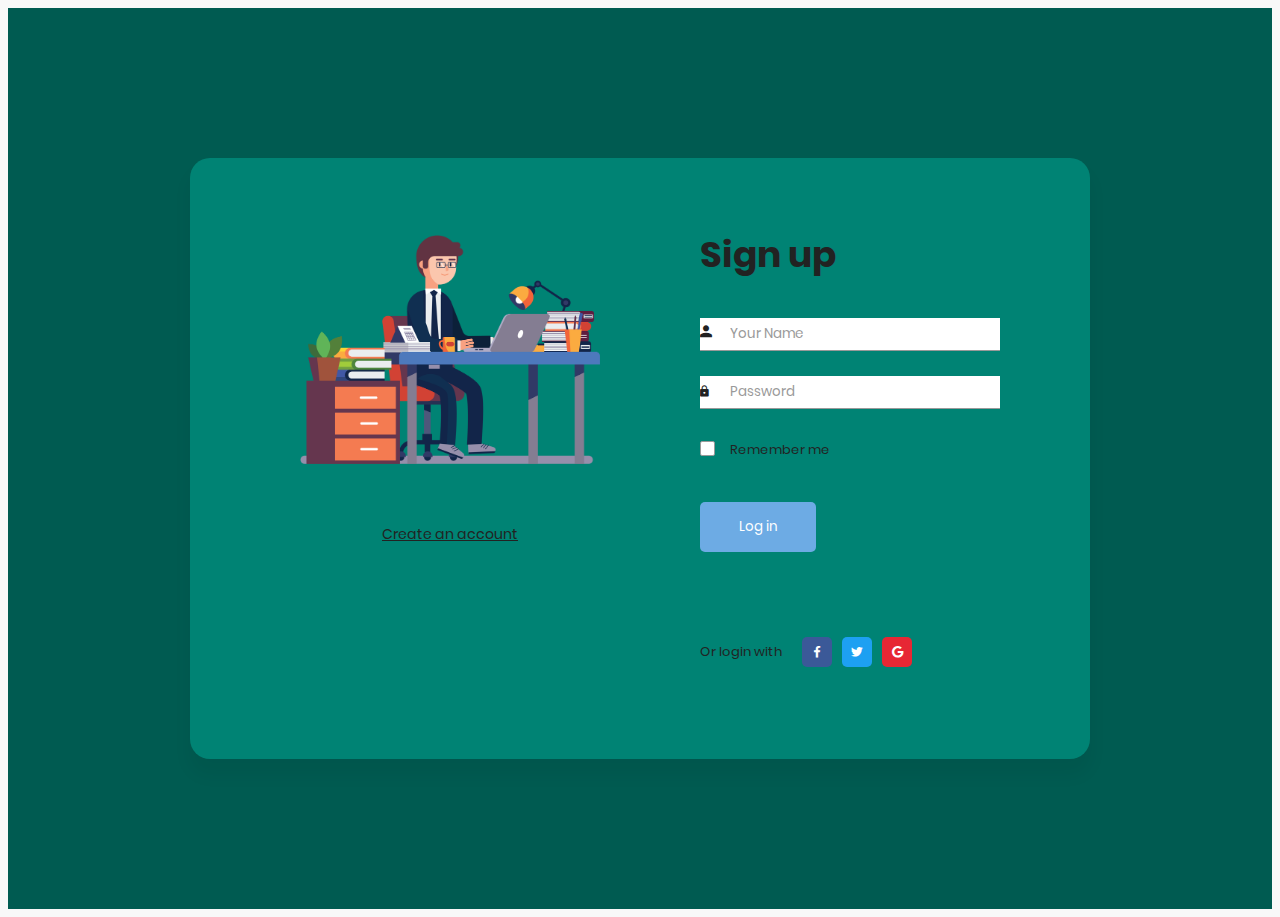
==== commit 1c2751f2: "all" ====
--- a/colorlib-regform-7/login.html
+++ b/colorlib-regform-7/login.html
@@ -23,7 +23,7 @@
             <div class="container">
                 <div class="signin-content">
                     <div class="signin-image">
-                        <figure><img src="images/signin-image.jpg" alt="sing up image"></figure>
+                        <figure><img src="images/kindpng_2620644.png" alt="sing up image"></figure>
                         <a href="#" class="signup-image-link">Create an account</a>
                     </div>
 
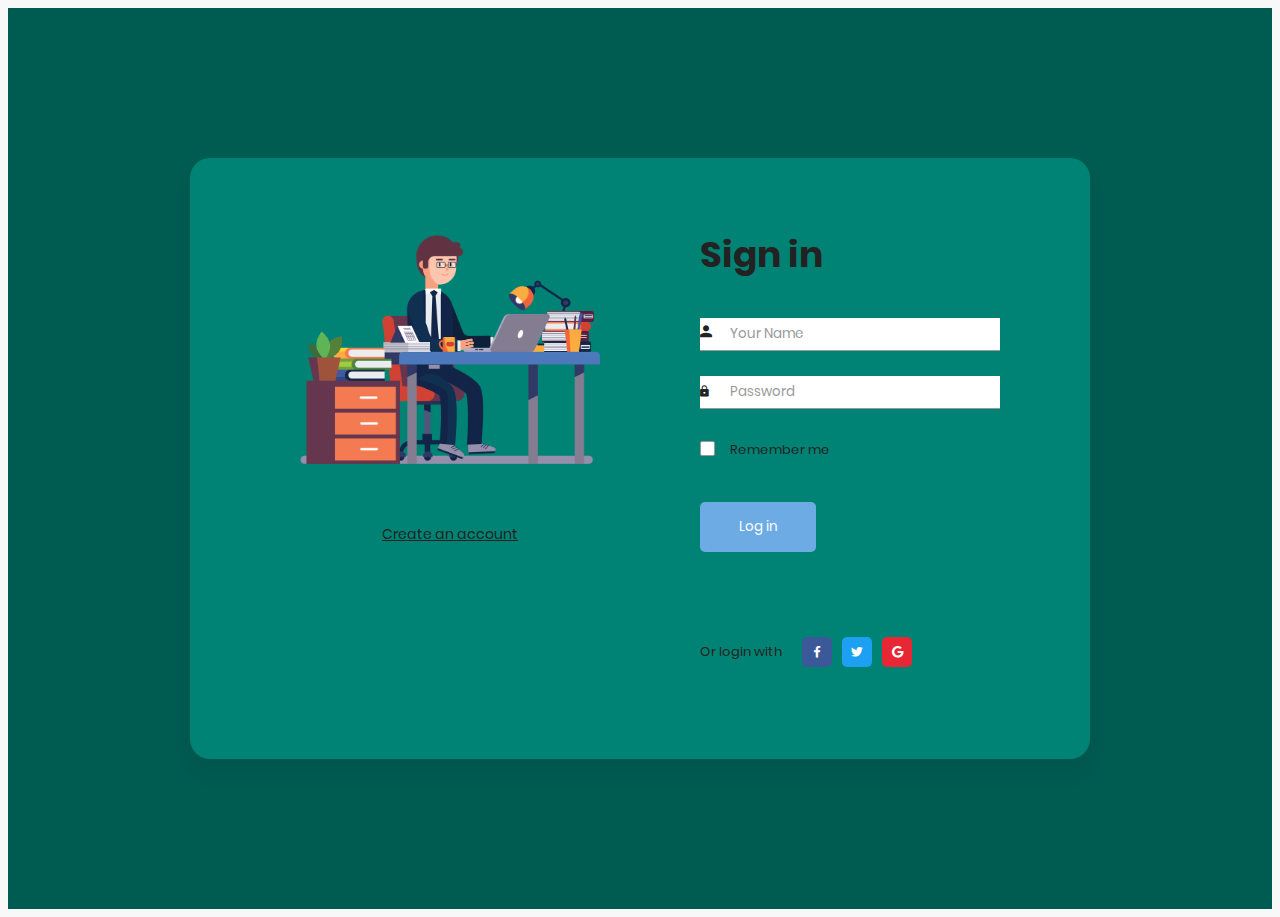
==== commit 02a48861: "all" ====
--- a/colorlib-regform-7/login.html
+++ b/colorlib-regform-7/login.html
@@ -24,11 +24,11 @@
                 <div class="signin-content">
                     <div class="signin-image">
                         <figure><img src="images/kindpng_2620644.png" alt="sing up image"></figure>
-                        <a href="#" class="signup-image-link">Create an account</a>
+                        <a href="registration.html" class="signup-image-link">Create an account</a>
                     </div>
 
                     <div class="signin-form">
-                        <h2 class="form-title">Sign up</h2>
+                        <h2 class="form-title">Sign in</h2>
                         <form method="POST" class="register-form" id="login-form">
                             <div class="form-group">
                                 <label for="your_name"><i class="zmdi zmdi-account material-icons-name"></i></label>
